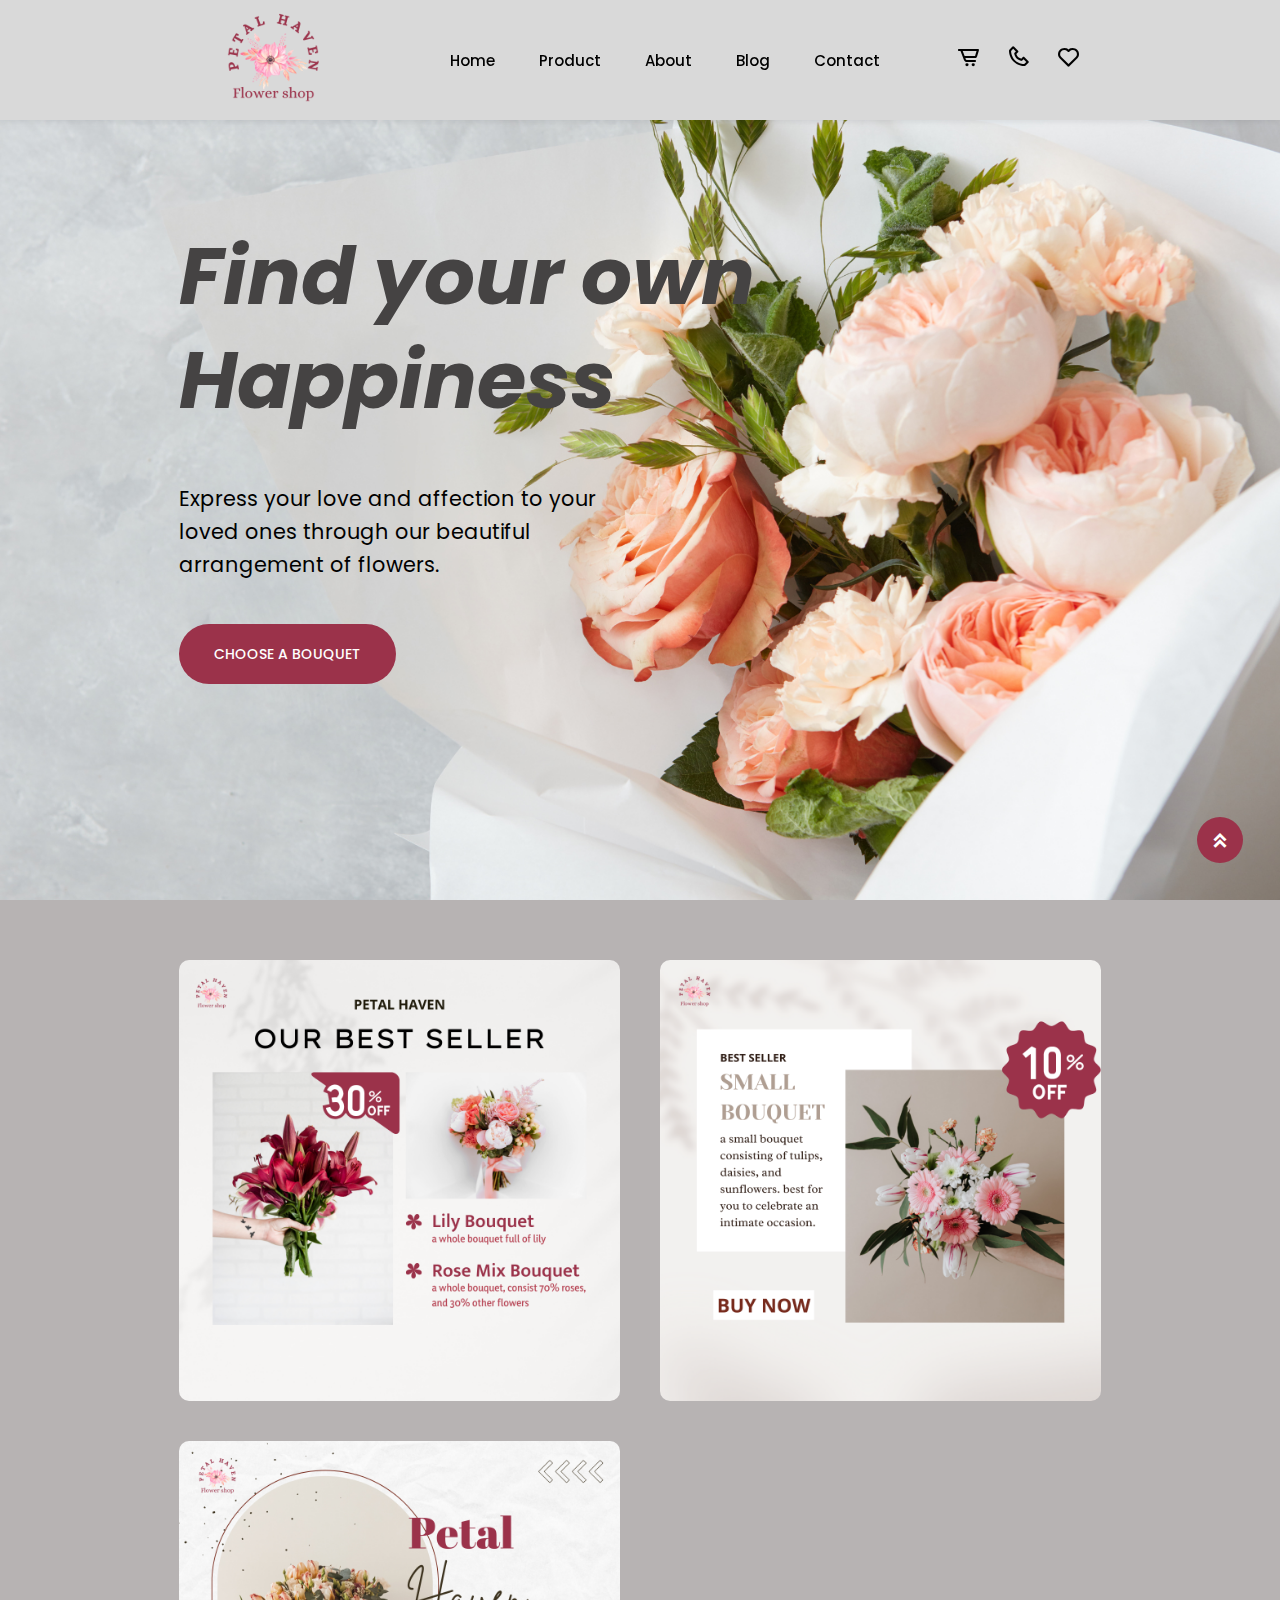
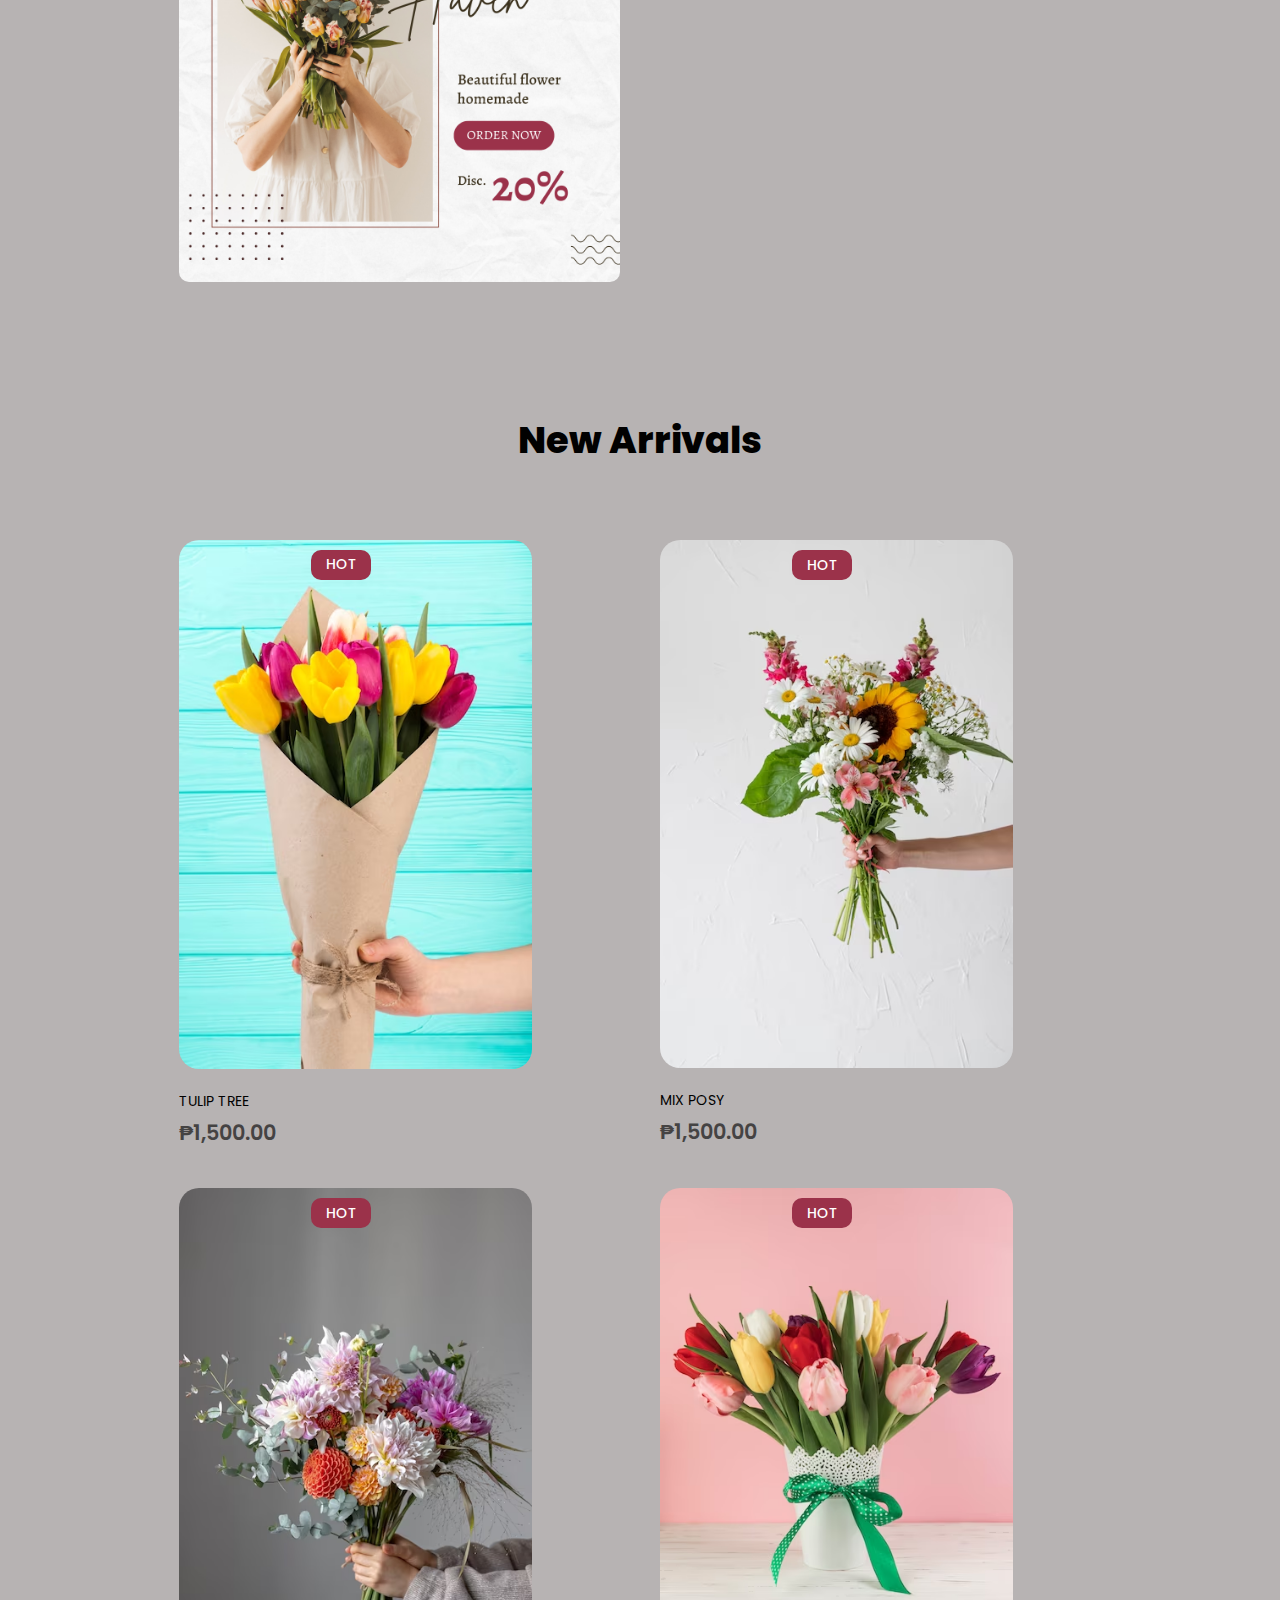
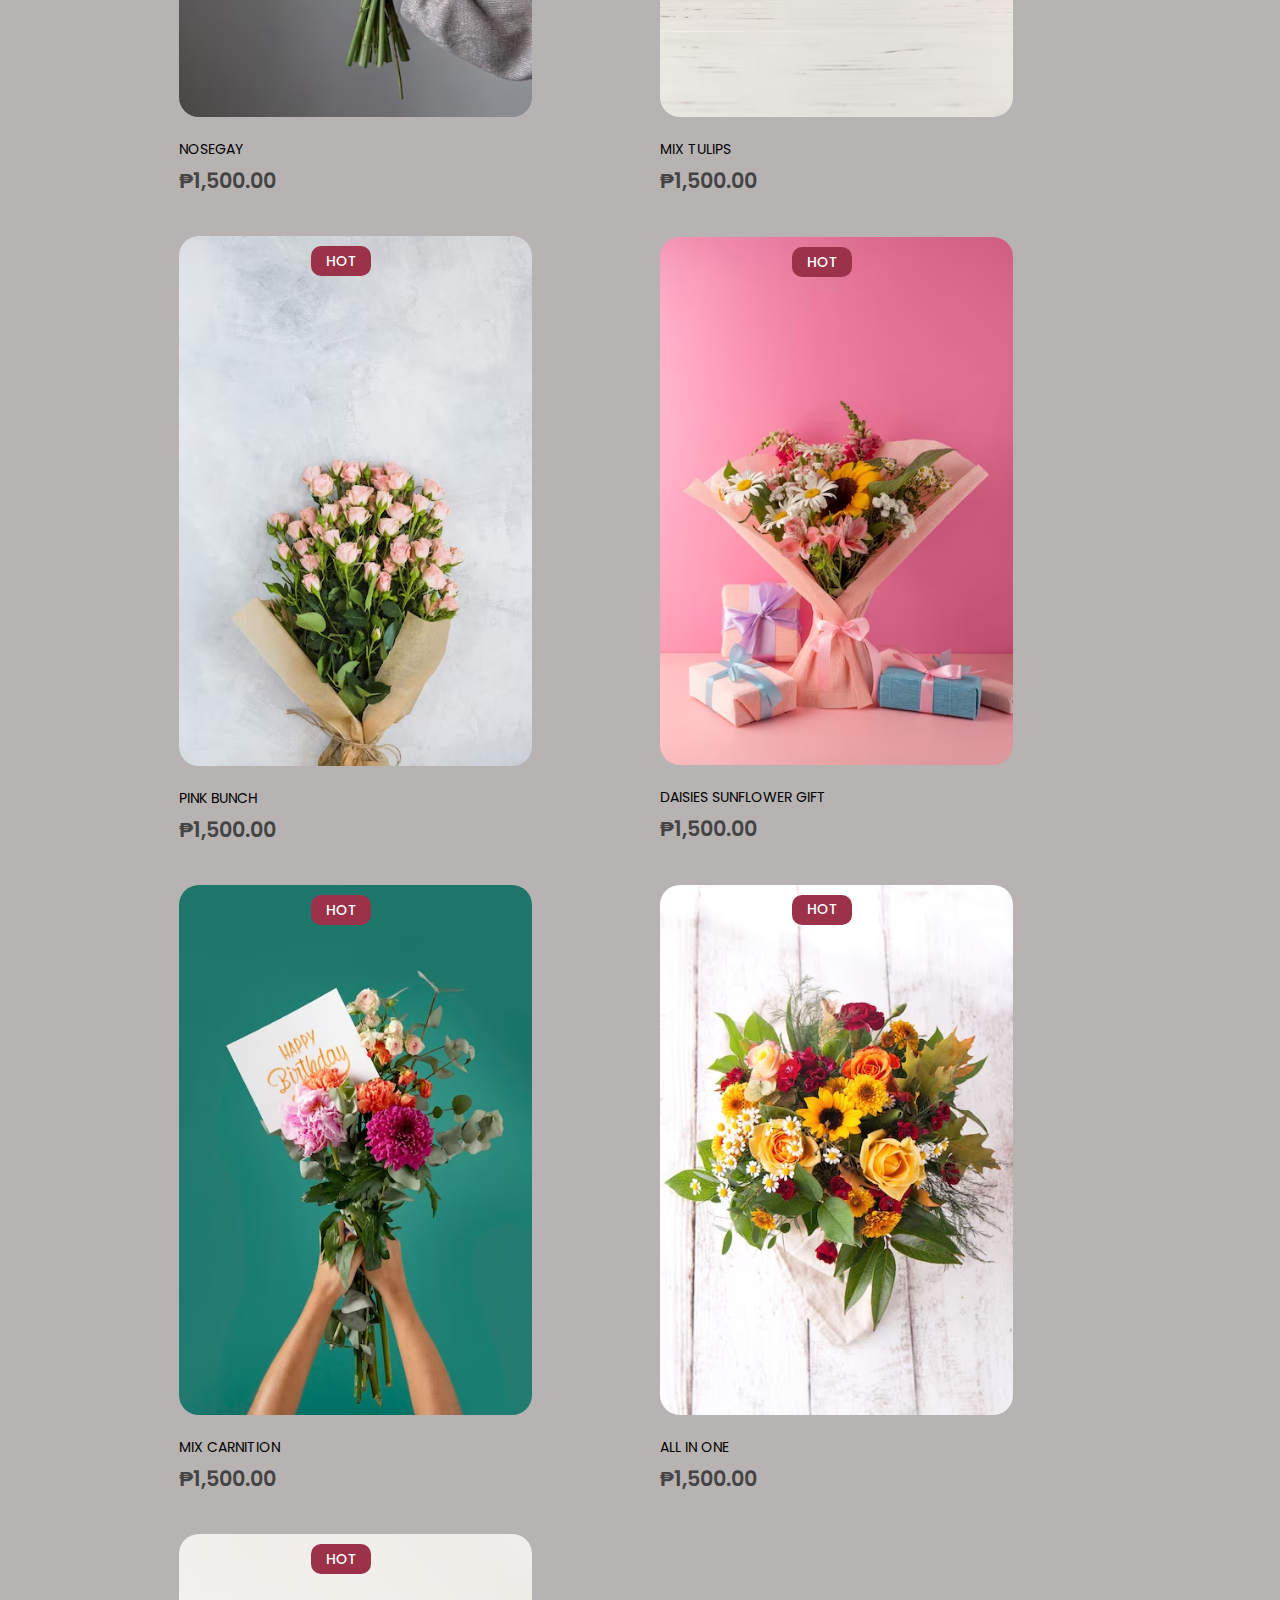
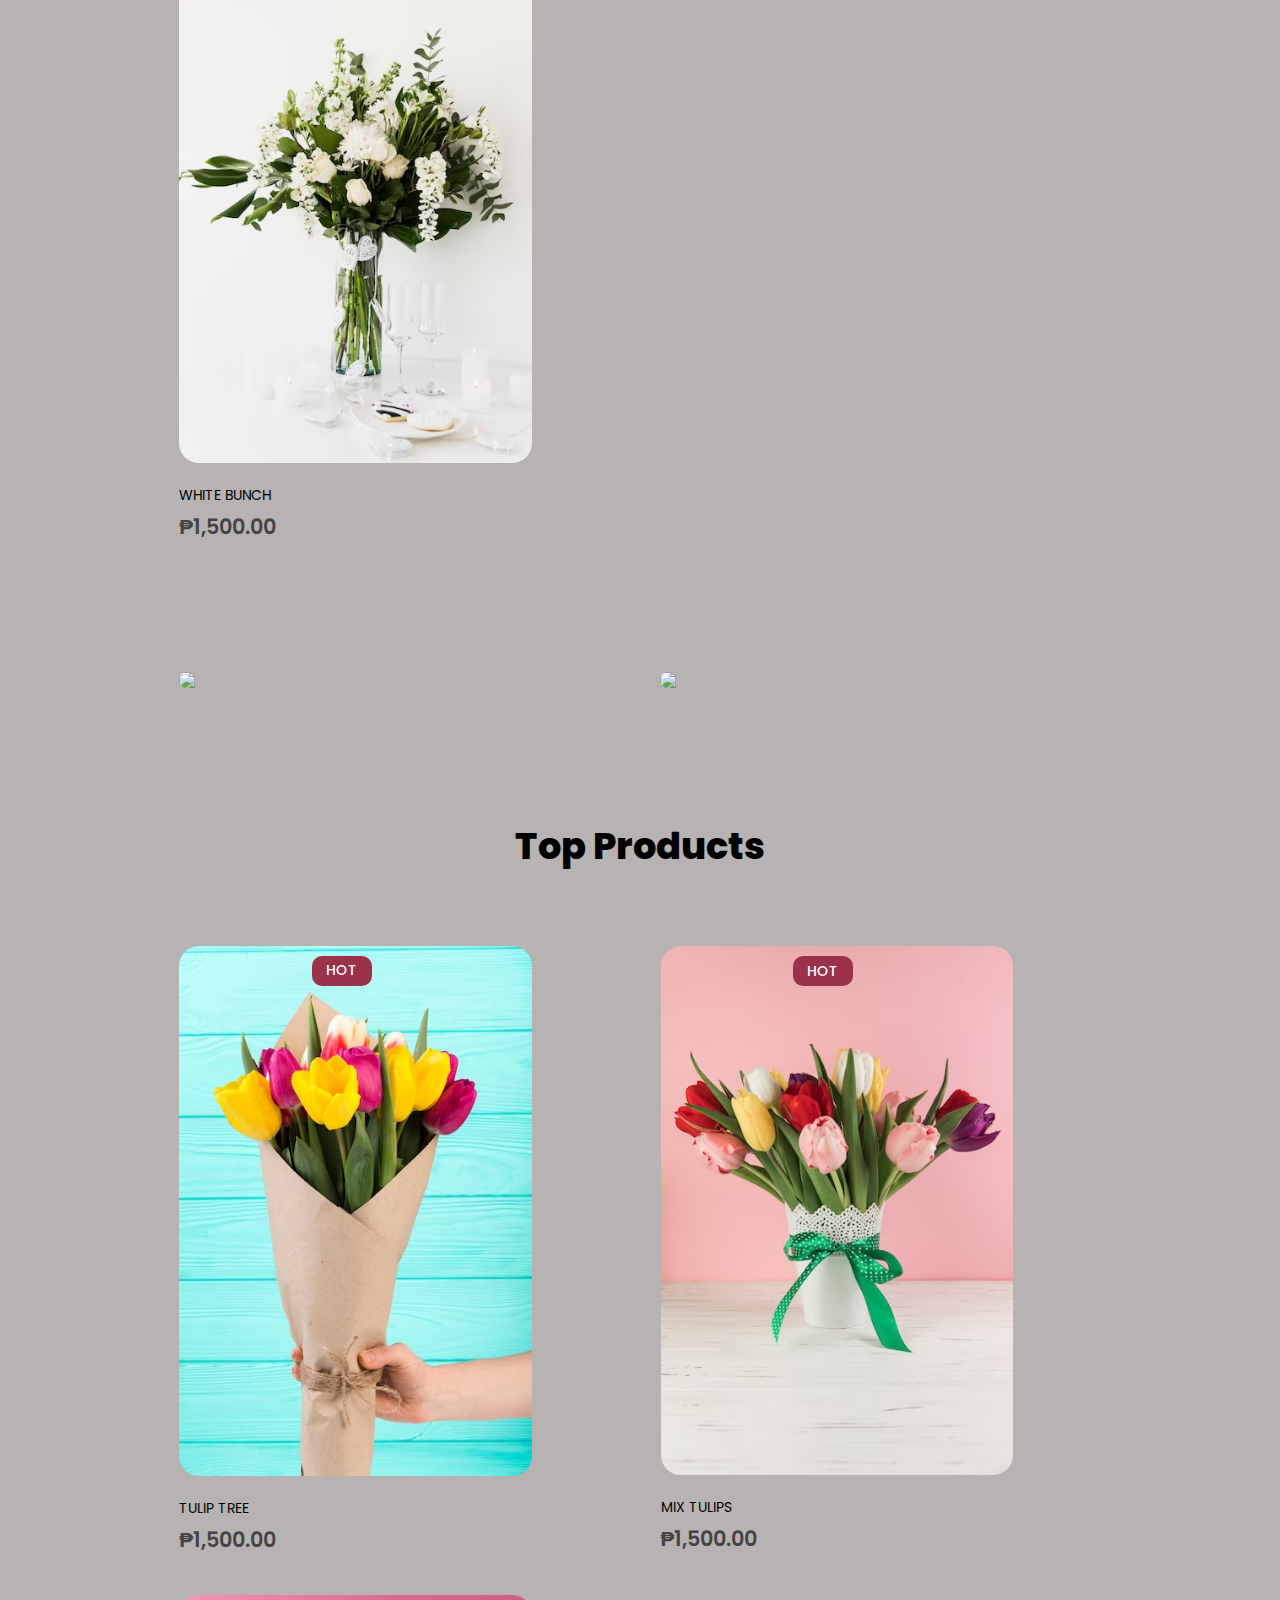
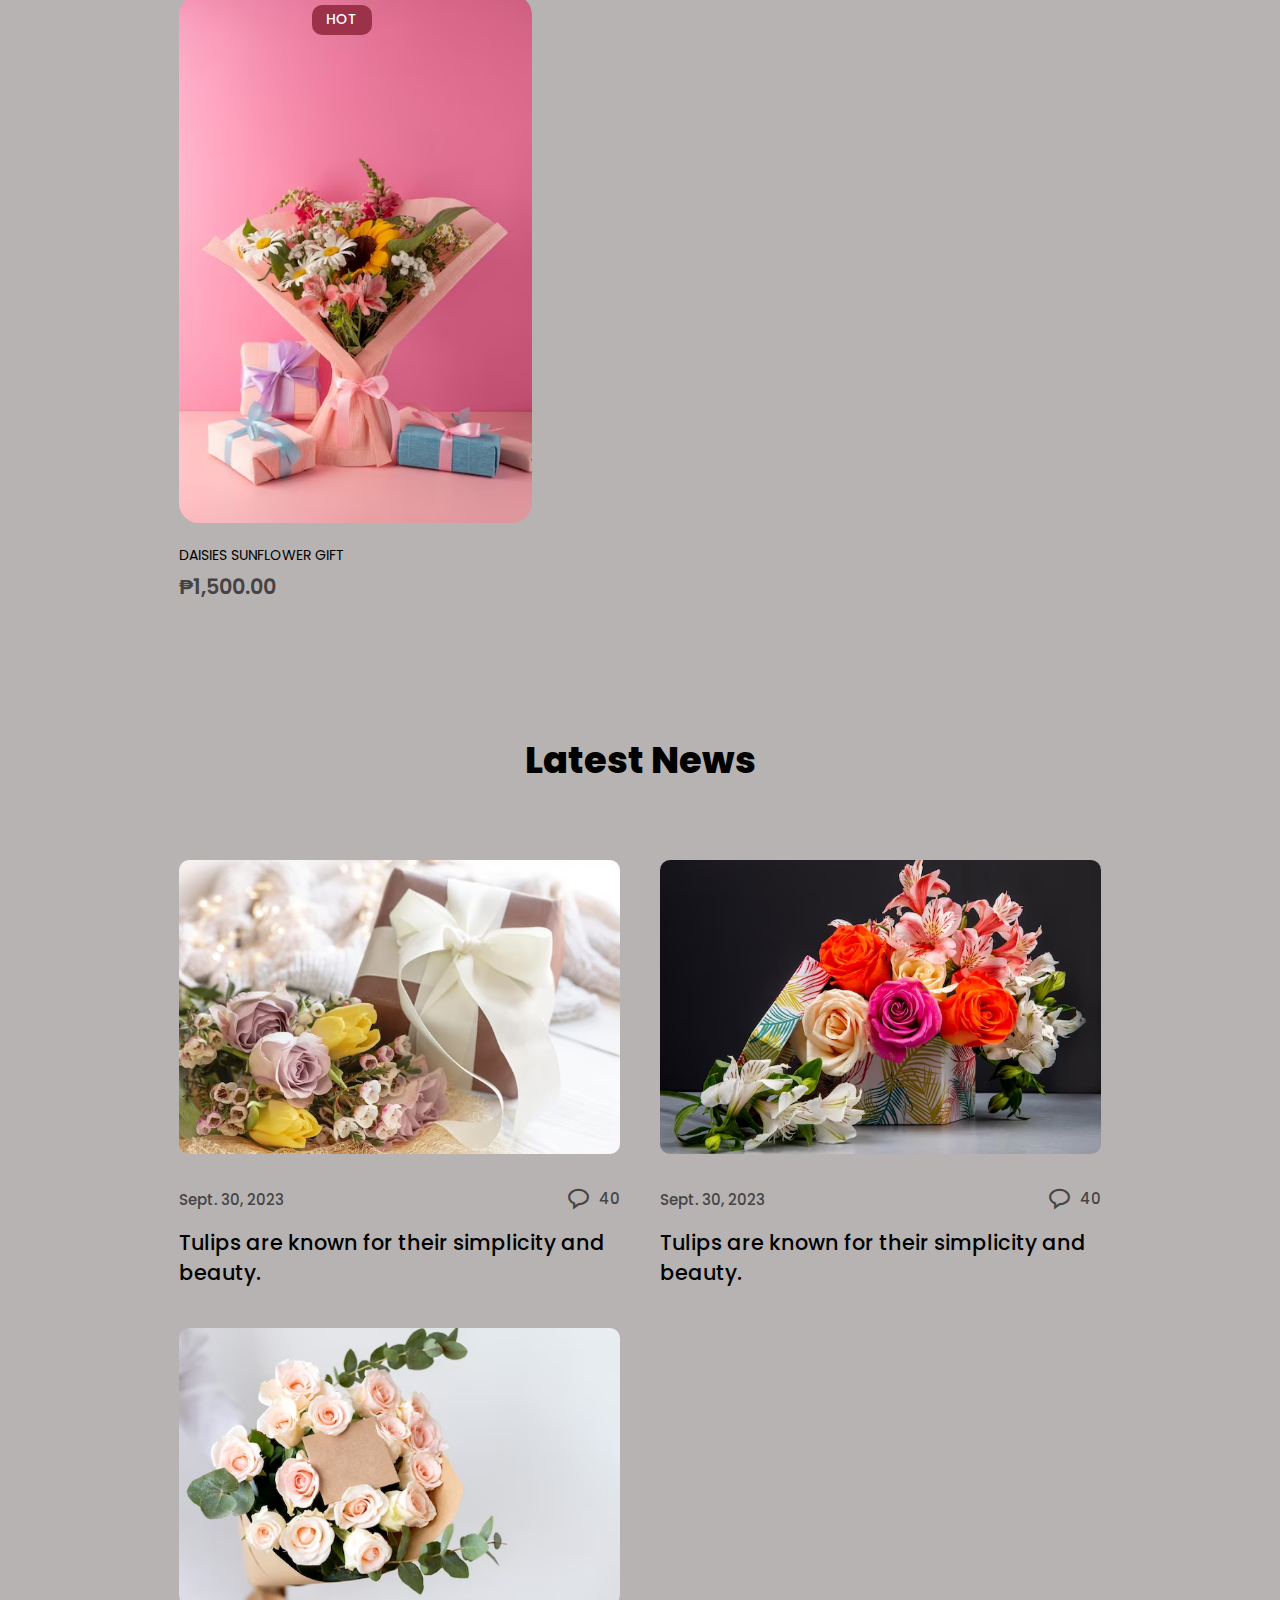
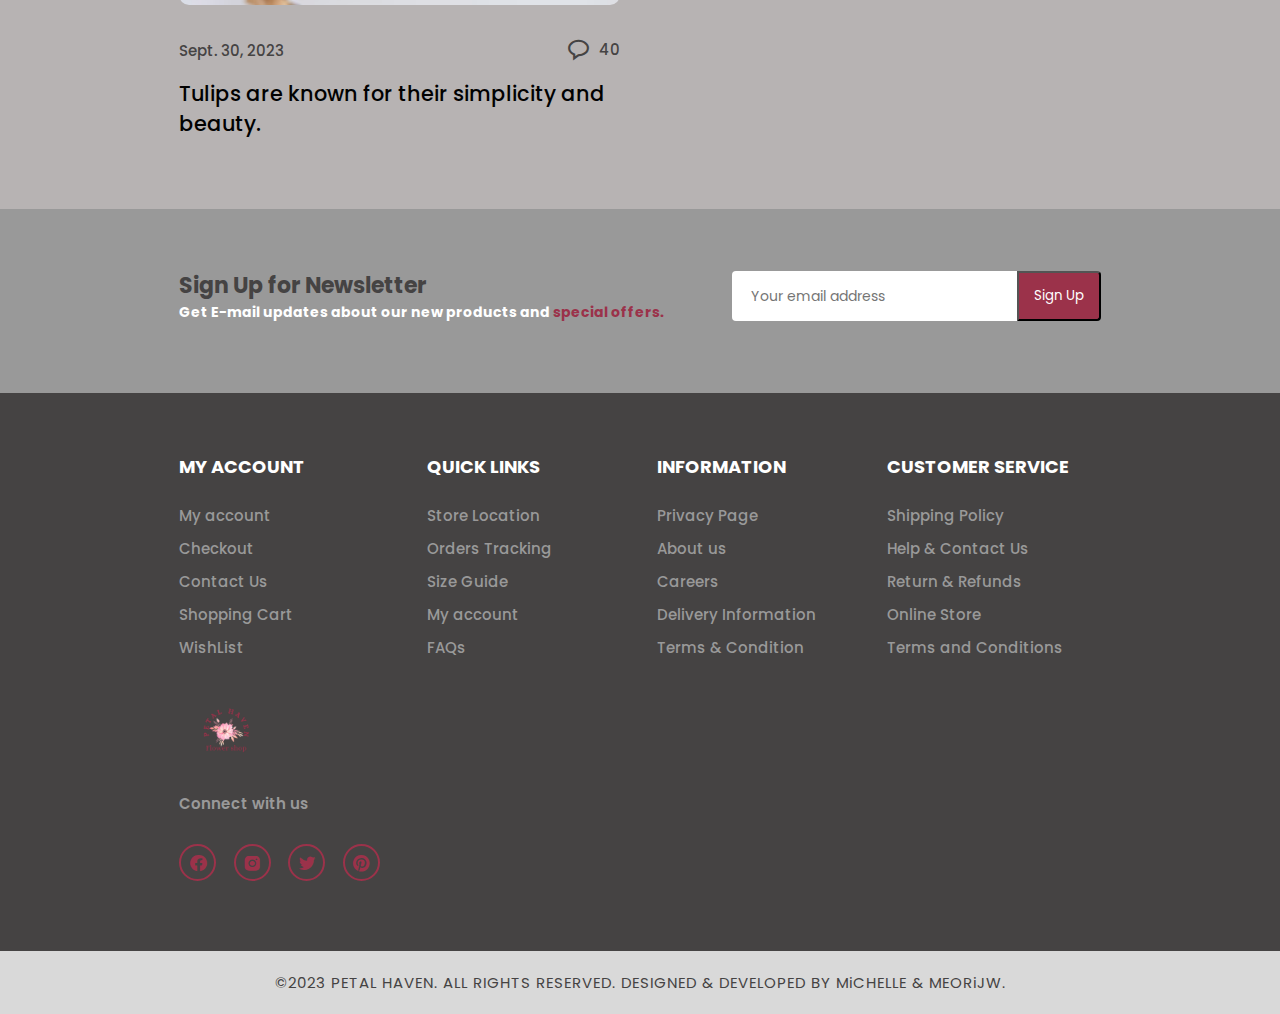
==== index.html @ 8a4b5b6f "first commit" ====
<!DOCTYPE html>
<html lang="en">
<head>
  <meta charset="UTF-8">
  <meta name="viewport" content="width=device-width, initial-scale=1.0">
  <title>Mini Project2</title>

  <link rel="stylesheet" href="css/style.css">

  <link rel="stylesheet"
  href="https://unpkg.com/boxicons@latest/css/boxicons.min.css">

  <link rel="preconnect" href="https://fonts.googleapis.com">
  <link rel="preconnect" href="https://fonts.gstatic.com" crossorigin>
  <link href="https://fonts.googleapis.com/css2?family=Poppins:wght@100;200;300;400;500;600;700&family=Roboto:wght@100;300;400;500&display=swap" rel="stylesheet">

 
  
  
</head>
<body>
 <!-- header section -->
 <header>
  <a href="#" class="logo">
    <img src="img/logo.png"> 
  </a>

  <ul class="navbar">
    <li><a href="#">Home</a></li>
    <li><a href="#">Product</a></li>
    <li><a href="#">About</a></li>
    <li><a href="#">Blog</a></li>
    <li><a href="#">Contact</a></li>
  </ul>

  <div class="h-icons">
   <a href="#"><i class='bx bx-cart-alt'></i></a>
   <a href="#"><i class='bx bx-phone'></i></a>
   <a href="#"><i class='bx bx-heart' ></i></a>
   <div class="bx bx-menu" id="menu-icon"></div>
  </div>
 </header>

 <!-- home section -->
 <section class="home">
  <div class="home-text">
    <h1><i>Find your own <br> Happiness</i></h1>
    <br>
    <p>Express your love and affection to your <br> loved ones 
      through our beautiful <br> arrangement of flowers.</p>
    <a href="#" class="btn">Choose a Bouquet</a>
  </div>
 </section>

 <!-- banner section -->
 <section class="banner">
  <div class="banner-img">
    <img src="img/1.png">
  </div>
  <div class="banner-img">
    <img src="img/2.png">
  </div>
  <div class="banner-img">
    <img src="img/3.png">
  </div>
 </section>

  <!-- new product section -->
  <section class="new product">
    <div class="center-text">
      <h2>New Arrivals</h2>
    </div>

    <div class="new-content">
      <div class="row">
        <img src="img/p1.avif">
        <h4>tulip tree</h4>
        <H5>₱1,500.00</H5>
        <div class="top">
          <p>hot</p>
        </div>
        <div class="bbtn">
          <a href="#">Add to cart</a>
        </div>
      </div>

      <div class="row">
        <img src="img/p2.avif">
        <h4>mix posy</h4>
        <h5>₱1,500.00</h5>
        <div class="top">
          <p>hot</p>
        </div>
        <div class="bbtn">
          <a href="#">Add to cart</a>
        </div>
      </div>

      <div class="row">
        <img src="img/p3.avif">
        <h4>nosegay</h4>
        <h5>₱1,500.00</h5>
        <div class="top">
          <p>hot</p>
        </div>
        <div class="bbtn">
          <a href="#">Add to cart</a>
        </div>
      </div>

      <div class="row">
        <img src="img/p4.avif">
        <h4>mix tulips</h4>
        <h5>₱1,500.00</h5>
        <div class="top">
          <p>hot</p>
        </div>
        <div class="bbtn">
          <a href="#">Add to cart</a>
        </div>
      </div>

      <div class="row">
        <img src="img/p5.avif">
        <h4>pink bunch</h4>
        <h5>₱1,500.00</h5>
        <div class="top">
          <p>hot</p>
        </div>
        <div class="bbtn">
          <a href="#">Add to cart</a>
        </div>
      </div>

      <div class="row">
        <img src="img/p6.avif">
        <h4>daisies sunflower gift</h4>
        <h5>₱1,500.00</h5>
        <div class="top">
          <p>hot</p>
        </div>
        <div class="bbtn">
          <a href="#">Add to cart</a>
        </div>
      </div>

      <div class="row">
        <img src="img/p7.avif">
        <h4>mix carnition</h4>
        <h5>₱1,500.00</h5>
        <div class="top">
          <p>hot</p>
        </div>
        <div class="bbtn">
          <a href="#">Add to cart</a>
        </div>
      </div>

      <div class="row">
        <img src="img/p8.avif">
        <h4>all in one</h4>
        <h5>₱1,500.00</h5>
        <div class="top">
          <p>hot</p>
        </div>
        <div class="bbtn">
          <a href="#">Add to cart</a>
        </div>
      </div>

      <div class="row">
        <img src="img/p9.avif">
        <h4>white bunch</h4>
        <h5>₱1,500.00</h5>
        <div class="top">
          <p>hot</p>
        </div>
        <div class="bbtn">
          <a href="#">Add to cart</a>
        </div>
      </div>
    </div>
  </section>

  <!-- banner 02 section -->
  <section class="banner">
    <div class="banner-img">
      <img src="img/4.png">
    </div>

    <div class="banner-img">
      <img src="img/5.png">
    </div>
    
   </section>

   <!-- new product 02 section -->
  <section class="new product">
    <div class="center-text">
      <h2>Top Products</h2>
    </div>

    <div class="new-content">
      <div class="row">
        <img src="img/p1.avif">
        <h4>tulip tree</h4>
        <H5>₱1,500.00</H5>
        <div class="top">
          <p>hot</p>
        </div>
        <div class="bbtn">
          <a href="#">Add to cart</a>
        </div>
      </div>

      <div class="row">
        <img src="img/p4.avif">
        <h4>mix tulips</h4>
        <h5>₱1,500.00</h5>
        <div class="top">
          <p>hot</p>
        </div>
        <div class="bbtn">
          <a href="#">Add to cart</a>
        </div>
      </div>

      <div class="row">
        <img src="img/p6.avif">
        <h4>daisies sunflower gift</h4>
        <h5>₱1,500.00</h5>
        <div class="top">
          <p>hot</p>
        </div>
        <div class="bbtn">
          <a href="#">Add to cart</a>
        </div>
      </div>

  </section>

  <!-- blog section -->

  <section class="blog">
    <div class="center-text">
      <h2>Latest News</h2>
    </div>

    <div class="blog-content">
      <div class="main-box">
        <div class="box-img">
          <img src="img/b1.avif">
        </div>
        <div class="in-bxx">
         <div class="in-text">
          <p>Sept. 30, 2023</p>
         </div>
         <div class="in-icon">
          <a href="#"><i class='bx bx-message-rounded'></i>40</a>
         </div>
        </div> 
        <h3>Tulips are known for their simplicity and beauty.</h3>
      </div>

      <div class="main-box">
        <div class="box-img">
          <img src="img/b2.avif">
        </div>
        <div class="in-bxx">
         <div class="in-text">
          <p>Sept. 30, 2023</p>
         </div>
         <div class="in-icon">
          <a href="#"><i class='bx bx-message-rounded'></i>40</a>
         </div>
        </div> 
        <h3>Tulips are known for their simplicity and beauty.</h3>
      </div>

      <div class="main-box">
        <div class="box-img">
          <img src="img/b4.avif">
        </div>
        <div class="in-bxx">
         <div class="in-text">
          <p>Sept. 30, 2023</p>
         </div>
         <div class="in-icon">
          <a href="#"><i class='bx bx-message-rounded'></i>40</a>
         </div>
        </div> 
        <h3>Tulips are known for their simplicity and beauty.</h3>
      </div>
    </div>
  </section>
   <!-- news letter section -->

   <section id="newsletter">
    <div class="newstext">
      <h4>Sign Up for Newsletter</h4>
      <p>Get E-mail updates about our new products and <span>special offers.</span></p>
    </div>
    <div class="form">
      <input type="text" placeholder="Your email address">
      <button class="normal">Sign Up</button>
    </div>
   </section>


  <!-- contact section -->

  <section class="contact">
  
    <div class="contact-box">
      <h4>MY ACCOUNT</h4>
      <li><a href="#">My account</a></li>
      <li><a href="#">Checkout</a></li>
      <li><a href="#">Contact Us</a></li>
      <li><a href="#">Shopping Cart</a></li>
      <li><a href="#">WishList</a></li>
    </div>

    <div class="contact-box">
      <h4>QUICK LINKS</h4>
      <li><a href="#">Store Location</a></li>
      <li><a href="#">Orders Tracking</a><li>
      <li><a href="#">Size Guide</a></li>
      <li><a href="#">My account</a></li>
      <li><a href="#">FAQs</a></li>
    </div>

    <div class="contact-box">
      <h4>INFORMATION</h4>
      <li><a href="#">Privacy Page</a> </li>
      <li><a href="#">About us</a></li>
      <li><a href="#">Careers</a></li>
      <li><a href="#">Delivery Information</a></li>
      <li><a href="#">Terms & Condition</a></li>
    </div>

    <div class="contact-box">
      <h4>CUSTOMER SERVICE</h4>
      <li><a href="#">Shipping Policy</a></li>
      <li><a href="#">Help & Contact Us</a></li>
      <li><a href="#">Return & Refunds</a></li>
      <li><a href="#">Online Store</a></li>
      <li><a href="#">Terms and Conditions</a></li>
    </div>

    <div class="contact-box">
      <img src="img/logo.png">
      <h5>Connect with us</h5>
      <div class="social">
        <a href="#"><i class='bx bxl-facebook-circle'></i></a>
        <a href="#"><i class='bx bxl-instagram-alt' ></i></a>
        <a href="#"><i class='bx bxl-twitter' ></i></a>
        <a href="#"><i class='bx bxl-pinterest'></i></a>
      </div>
    </div> 
  </section>

  <!-- scroll -->

  <a href="#" class="scroll-top"><i class='bx bxs-chevrons-up'></i></a>

  <footer>
    <p>©2023 PETAL HAVEN. ALL RIGHTS RESERVED. DESIGNED & DEVELOPED BY MiCHELLE & MEORiJW.</p>
  </footer>

 <!-- custom js link-->
 <script src="js/script.js"></script>
</body>
</html>
---- css/style.css ----
@import url('https://fonts.googleapis.com/css2?family=Poppins:wght@100;200;300;400;500;600;700&family=Roboto:wght@100;300;400;500&display=swap');

*{
    font-family: 'Poppins', sans-serif;
    margin: 0; padding: 0;
    box-sizing: border-box;
    list-style: none;
    text-decoration: none;
    scroll-behavior: smooth;
}
:root{
    --bg-color: #fff;
    --main-color: #9b324a;
    --text-color: #010101;
    --2nd-color:#454343;
    --big-font:5rem;
    --h2-font:2.3rem;
    --p-font:1.3rem;
}
body{
    color:var(--text-color);
    background:#b7b3b3;
}

header{
    position: fixed;
    width: 100%;
    top:0;
    right:0;
    z-index: 1000;
    background: #d9d9d9;
    box-shadow: 0 1px 6px 0 rgb(32 33 36 / 10%);
    display: flex;
    align-items: center;
    justify-content: space-between;
    padding: 20px 14%;
    transition: all .50s ease;
    height: 120px;
   
}
.logo img{
    width:200px;
    height: auto;
    margin-top: 20px;
}
.logo p{
    color: var(--text-color);
    font-size: 15px;
    font-weight: 500;
    margin: 10px 22px;
    transition: all .50 ease;
}
.navbar{
    display: flex;
}
.navbar a{
    color: var(--text-color);
    font-size: 15px;
    font-weight: 500;
    margin: 10px 22px;
    transition: all .50 ease;
}
.navbar a:hover{
    color:var(--main-color);
}
.h-icons{
    display: flex;
    align-items: center;
}
.h-icons i{
    font-size: 25px;
    color: var(--text-color);
    margin-left: 5px;
    margin-right: 20px;
    transition: all .50e ease;
}
.h-icons i:hover{
    transform: translateY(-4px);
    color: var(--main-color);
}
#menu-icon{
    height: 30px;
    width: 30px;
    background-color: var(--text-color);
    color: var(--bg-color);
    display: flex;
    align-items: center;
    justify-content: center;
    font-size: 20px;
    border-radius: 50%;
    z-index: 10001;
    cursor: pointer;
    display: none;
}
section{
    padding: 60px 14% 70px;
}
.home{
    position: relative;
    width: 100%;
    height: 100vh;
    background-image: url(../img/home-bg.png);
    background-size: cover;
    background-position: center;
    display: flex;
    align-items: center;
    justify-content: flex-start;
}
.home-text h1{
    font-family: 'Poppins', sans-serif;
    font-size: var(--big-font);
    color: var(--2nd-color);
    line-height: 1.3;
    margin-bottom: 25px;
}

.home-text p{
    color: var(--text-color);
    font-size: var(--p-font);
    line-height: 33px;
    margin-bottom: 60px;
}
.btn{
    padding: 20px 35px;
    background: var(--main-color);
    color: var(--bg-color);
    font-size: 14px;
    font-weight: 500;
    text-transform: uppercase;
    border-radius: 30px;
    transition: all .50 ease;
}
.btn:hover{
    background-color: var(--2nd-color);
}
.banner{
    display: grid;
    grid-template-columns: repeat(auto-fit, minmax(300px, auto));
    align-items: center;
    gap: 2.5rem;
}
.banner-img{
    overflow: hidden;
}
.banner-img img{
    width: 100%;
    display: block;
    transition: transform 0.5s;
    cursor: pointer;
    border-radius: 10px;
}
.banner-img:hover img{
    transform: scale(1.1);
}
.center-text h2{
    text-align: center;
    font-size: var(--h2-font);
    font-weight: 800;
    color: var(--text-color);
}
.new-content{
    display: grid;
    grid-template-columns: repeat(auto-fit, minmax(300px, auto));
    align-items: center;
    gap: 2.5rem;
    margin-top: 4.5rem;
    align-items: center;
}
.row{
    position: relative;
    cursor: pointer;
}
.row img{
    width: 80%;
    height: auto;
    margin-bottom: 15px;
    border-radius: 20px;
}
.row h4{
    font-size: 14px;
    margin-bottom: 5px;
    text-transform: uppercase;
    font-weight: 400;
    transition: all .50s ease;
}
.row h4:hover{
    color:var(--main-color);
    cursor: pointer;
}
.row h5{
    color: var(--2nd-color);
    font-size: var(--p-font);
    font-weight: 600;
}
.top{
    position: absolute;
    top: 10px;
    left: 30%;
    height: 30px;
    width: 60px;
    color: var(--bg-color);
    background-color: var(--main-color);
    border-radius: 10px;
    font-size: 14px;
    font-weight: 500;
    text-transform: uppercase;
    display: inline-flex;
    align-items: center;
    justify-content: center;
}
.row .bbtn a{
    position: absolute;
    bottom: 75px;
    left: 0;
    right: 0;
    padding: 10px;
    background: rgba(0,0,0,0.8);
    width: 80%;
    transition: opacity 0.5s;
    opacity: 0;
    border-radius: 20px;
    text-align: center;
    color: var(--bg-color);
}
.row .bbtn a:hover{
    opacity: 1;
}
.blog-content{
    display: grid;
    grid-template-columns: repeat(auto-fit, minmax(300px, auto));
    align-items: center;
    gap: 2.5rem;
    margin-top: 4.5rem;
}
.box-img{
    overflow: hidden;
}
.box-img img{
    width: 100%;
    height: auto;
    display: block;
    transition: transform 0.5s;
    cursor: pointer;
    border-radius: 10px;
}
.box-img:hover img{
    transform: scale(1.1);
}
.in-bxx{
    margin-top: 2rem;
    display: flex;
    flex-wrap: wrap;
    align-items: center;
    justify-content: space-between;
    margin-bottom: 1rem;
}
.in-text p{
    color: var(--2nd-color);
    font-size: 15px;
    font-weight: 500;
}
.in-icon i{
    vertical-align: middle;
    color: var(--2nd-color);
    font-size: 25px;
    margin-right: 8px;
}
.in-icon a{
    color: var(--2nd-color);
    font-size: 15px;
    font-weight: 500;
}
.main-box h3{
    color: var(--text-color);
    font-size: var(--p-font);
    font-weight: 500;
    line-height: 30px;
    transition: all .50s ease;
    cursor: pointer;
}
.main-box h3:hover{
    color: var(--main-color);
}
#newsletter{
    display: flex;
    justify-content: space-between;
    flex-wrap: wrap;
    align-items: center;
    background-image: url("img/news.jpg");
    background-position: 20% 30%;
    background-color: #999999;
}
#newsletter h4{
    font-size: 22px;
    font-weight: 700;
    color: var(--2nd-color);
}
#newsletter p{
    font-size: 14px;
    font-weight: 700;
    color: var(--bg-color);
}
#newsletter p span{
    color: var(--main-color);
}
#newsletter .form{
    display: flex;
    width: 40%;
}
#newsletter input{
    height: 3.125rem;
    padding: 0 1.25em;
    font-size: 14px;
    width: 100%;
    border: 1px solid transparent;
    border-radius: 4px;
    outline: none;
    border-top-right-radius: 0;
    border-bottom-right-radius: 0;
}
.form button{
    background-color: var(--main-color);
    color: var(--bg-color);
    white-space: nowrap;
    border-top-left-radius: 0;
    border-bottom-left-radius: 0;
    border-top-right-radius: 4px;
    border-bottom-right-radius: 4px;
    width: 30%;
}
.contact{
    display: grid;
    grid-template-columns: repeat(auto-fit, minmax(200px, auto));
    gap: 1rem;
    background: #454343;
}
.contact-box img{
    width:100px;
}

.contact-box h4{
    margin-bottom: 1.5rem;
    font-size: 18px;
    color: var(--bg-color);
}
.contact-box li{
    margin-bottom: 10px;
}
.contact-box li a{
    display: block;
    color: #999999;
    font-size: 15px;
    font-weight: 500;
    transition: all .50s ease;
}
.contact-box li a:hover{
    transform: translateX(-7px);
    color: var(--main-color);
}
.contact-box h5{
    font-size: 15px;
    font-weight: 600;
    color: #999999;
}
.social{
    display: flex;
    margin-top: 1.8rem;
}
.social i{
    height: 37px;
    width: 37px;
    background: transparent;
    border: 2px solid var(--main-color);
    display: flex;
    align-items: center;
    justify-content: center;
    border-radius: 50%;
    font-size: 20px;
    margin-right: 1.1rem;
    color: var(--main-color);
    transition: all .50s ease;
}.social i:hover{
    background: var(--main-color);
    color: var(--bg-color);
    transform: scale(1.1);
}
footer{
    text-align: center;
    background: #d9d9d9;
    color: var(--2nd-color);
    font-size: 15px;
    letter-spacing: 1px;
    padding: 20px;
    
}
.scroll-top{
    position: fixed;
    bottom: 2.3rem;
    right: 2.3rem;
}
.scroll-top i{
    background: var(--main-color);
    color: var(--bg-color);
    font-size: 22px;
    padding: 12px;
    border-radius: 30px;
}

@media (max-width: 1200px){
    header{
        padding: 12px 3%;
    }
    section{
        padding: 40px 3% 50px;
    }
}
@media (max-width: 920px){
    #menu-icon{
        display: block;
        height: 30px;
        width: 30px;
        background-color: var(--2nd-color);
        color: var(--bg-color);
        display: flex;
        align-items: center;
        justify-content: center;
        font-size: 20px;
        border-radius: 50%;
        cursor: pointer;
    }
    .navbar{
        position: absolute;
        top: -800px;
        left: 0;
        right: 0;
        display: flex;
        flex-direction: column;
        text-align: left;
        background: var(--main-color);
        transition: all .50s ease;
    }
    .navbar a{
        display: block;
        padding: 5px;
        margin: 15px;
        font-size: 20px;
        font-weight: 600;
        transition: all .50s ease;
    }
    .navbar a:hover{
        color: var(--bg-color);
    }
    .navbar.active{
        top: 100%;
    }
}
@media (max-width: 640px){
    :root{
        --big-font: 3.8rem;
        --h2-font: 2rem;
        --p-font: 1.1rem;
    }
    .home-text h1{
        line-height: 1.1;
    }
    .home{
        height: 85vh;
    }
}
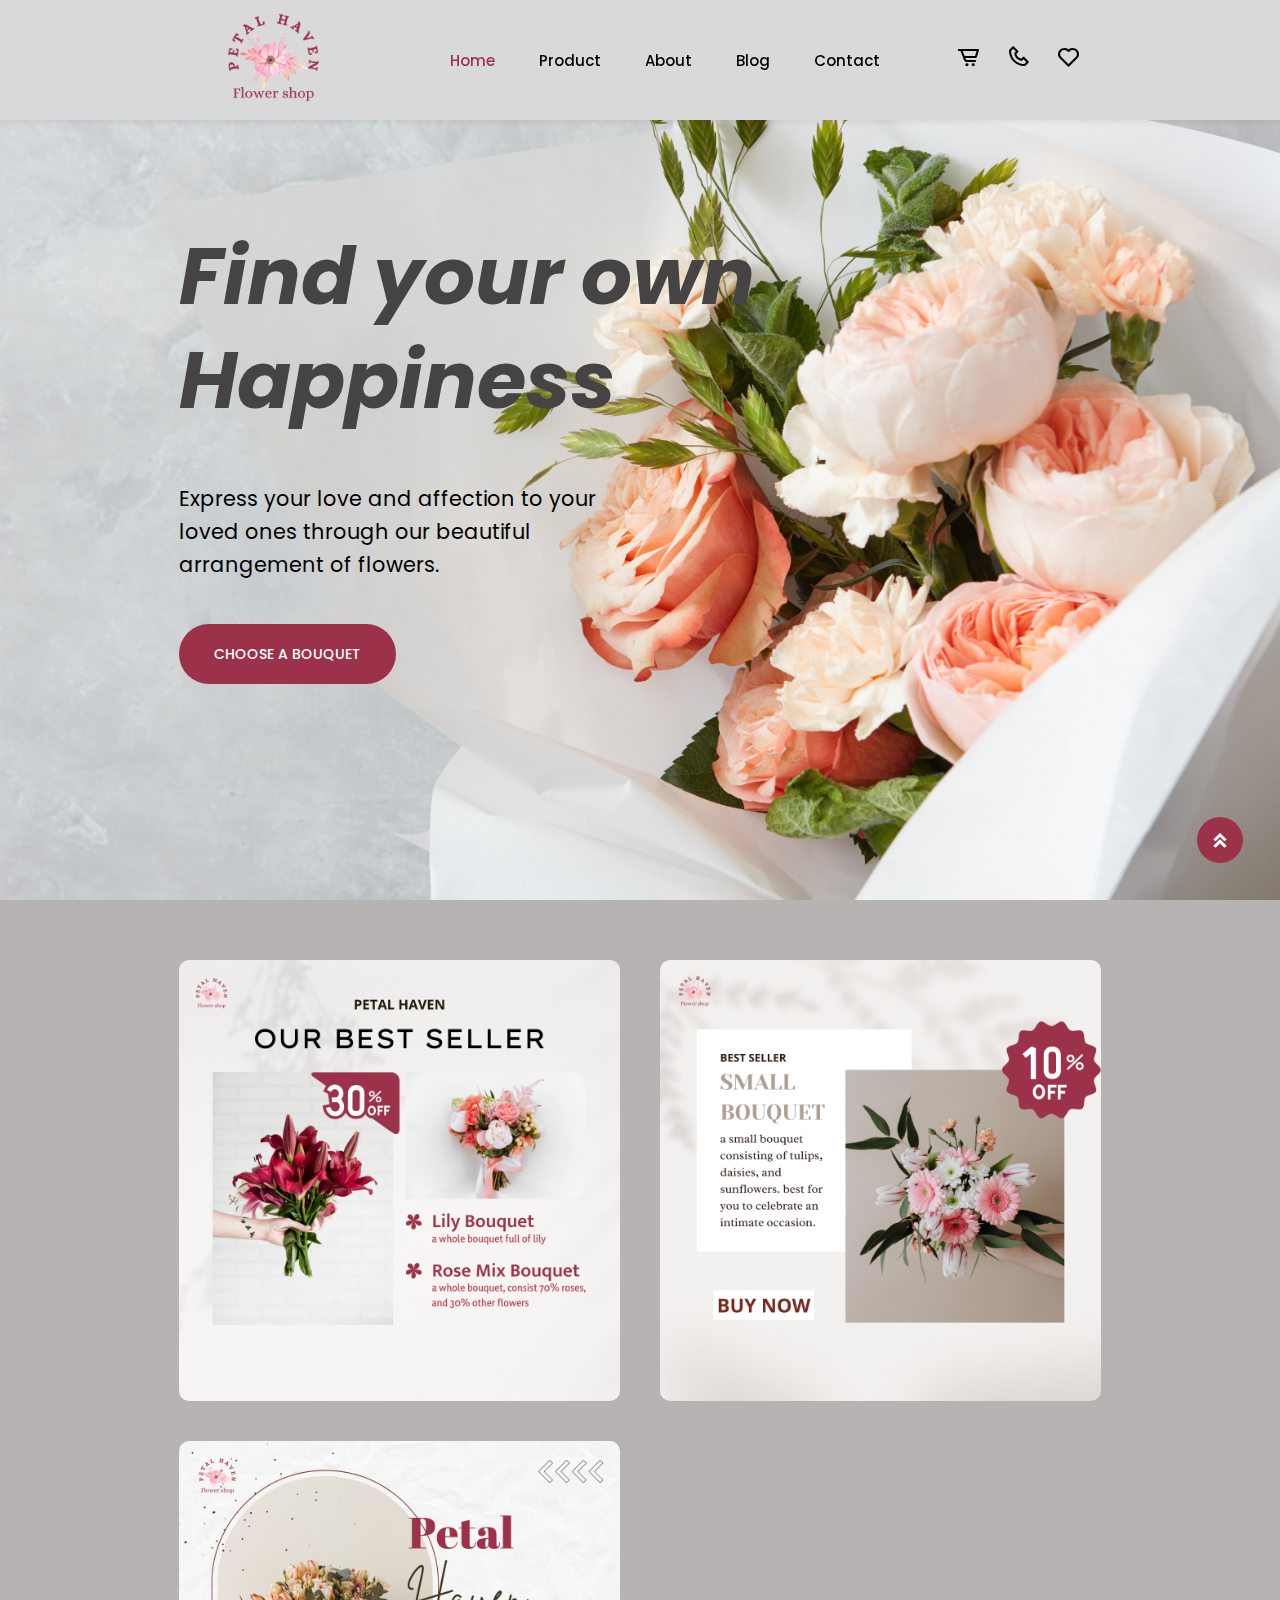
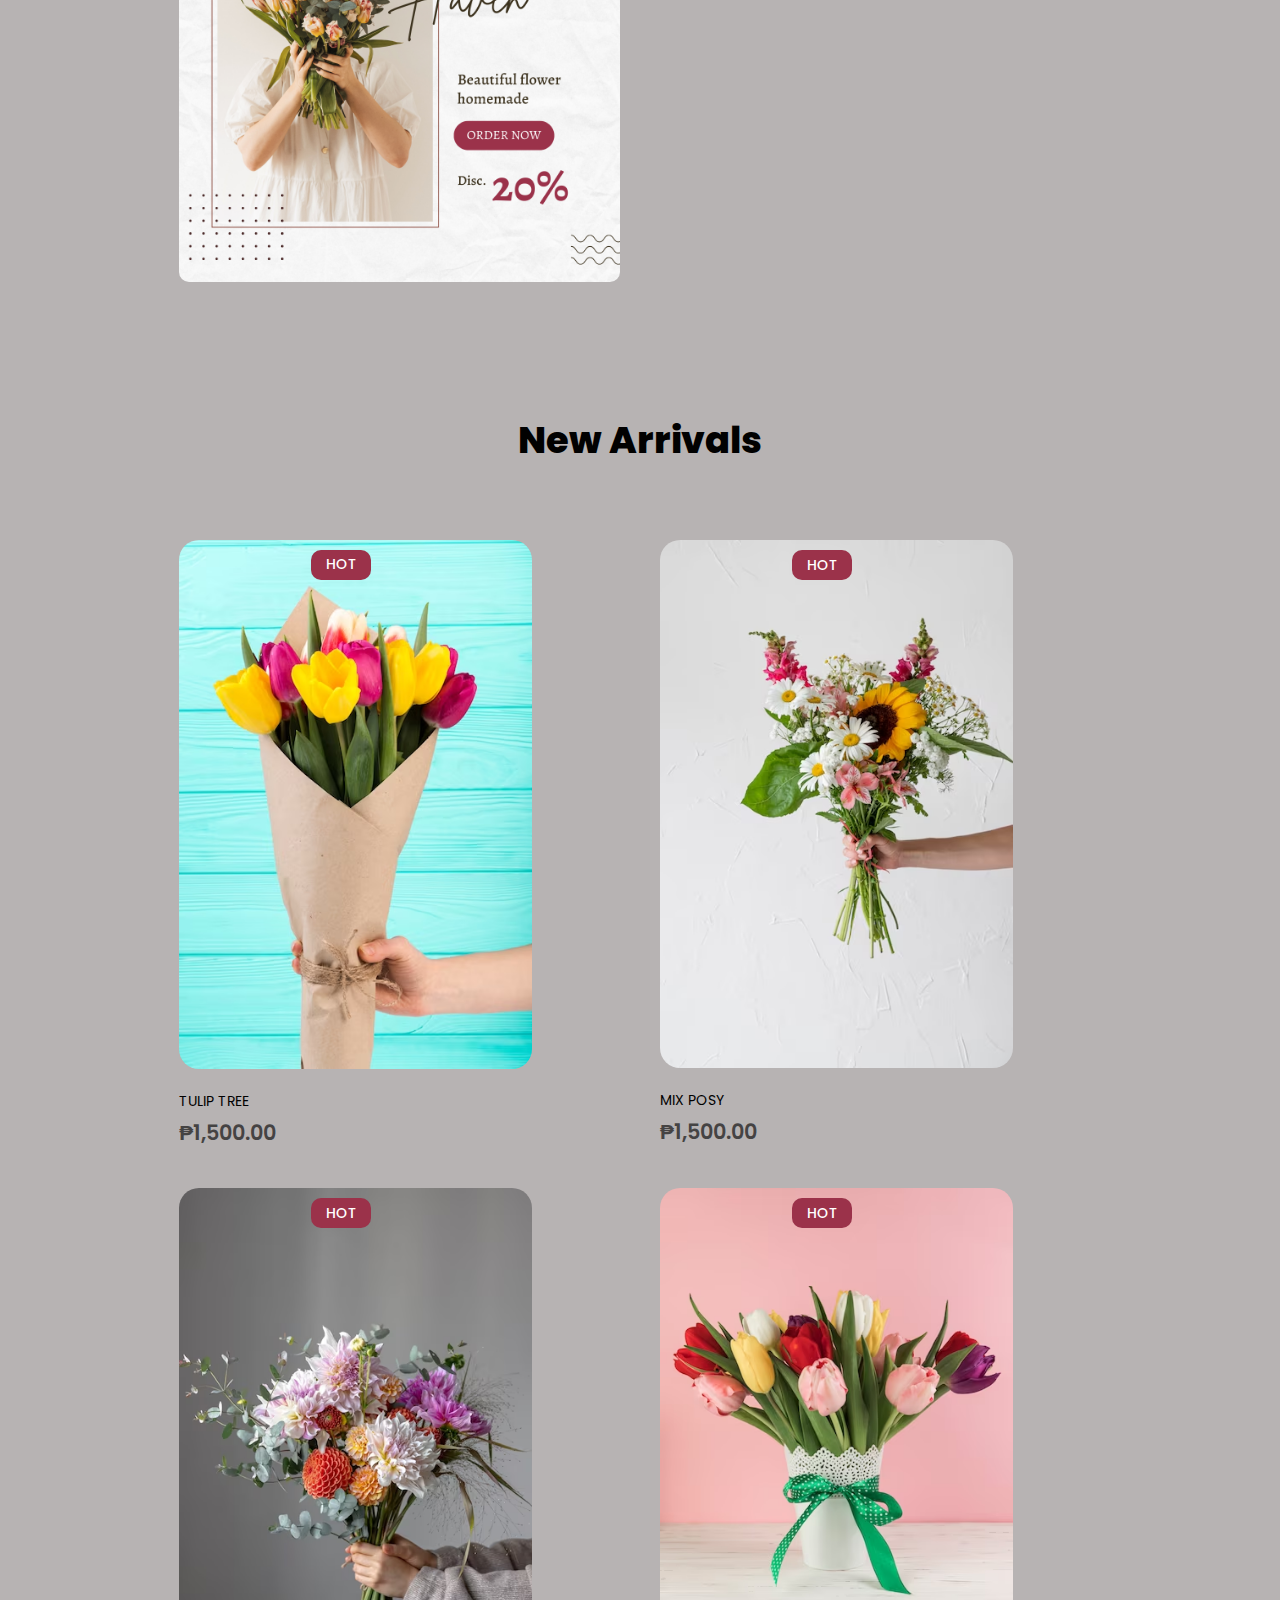
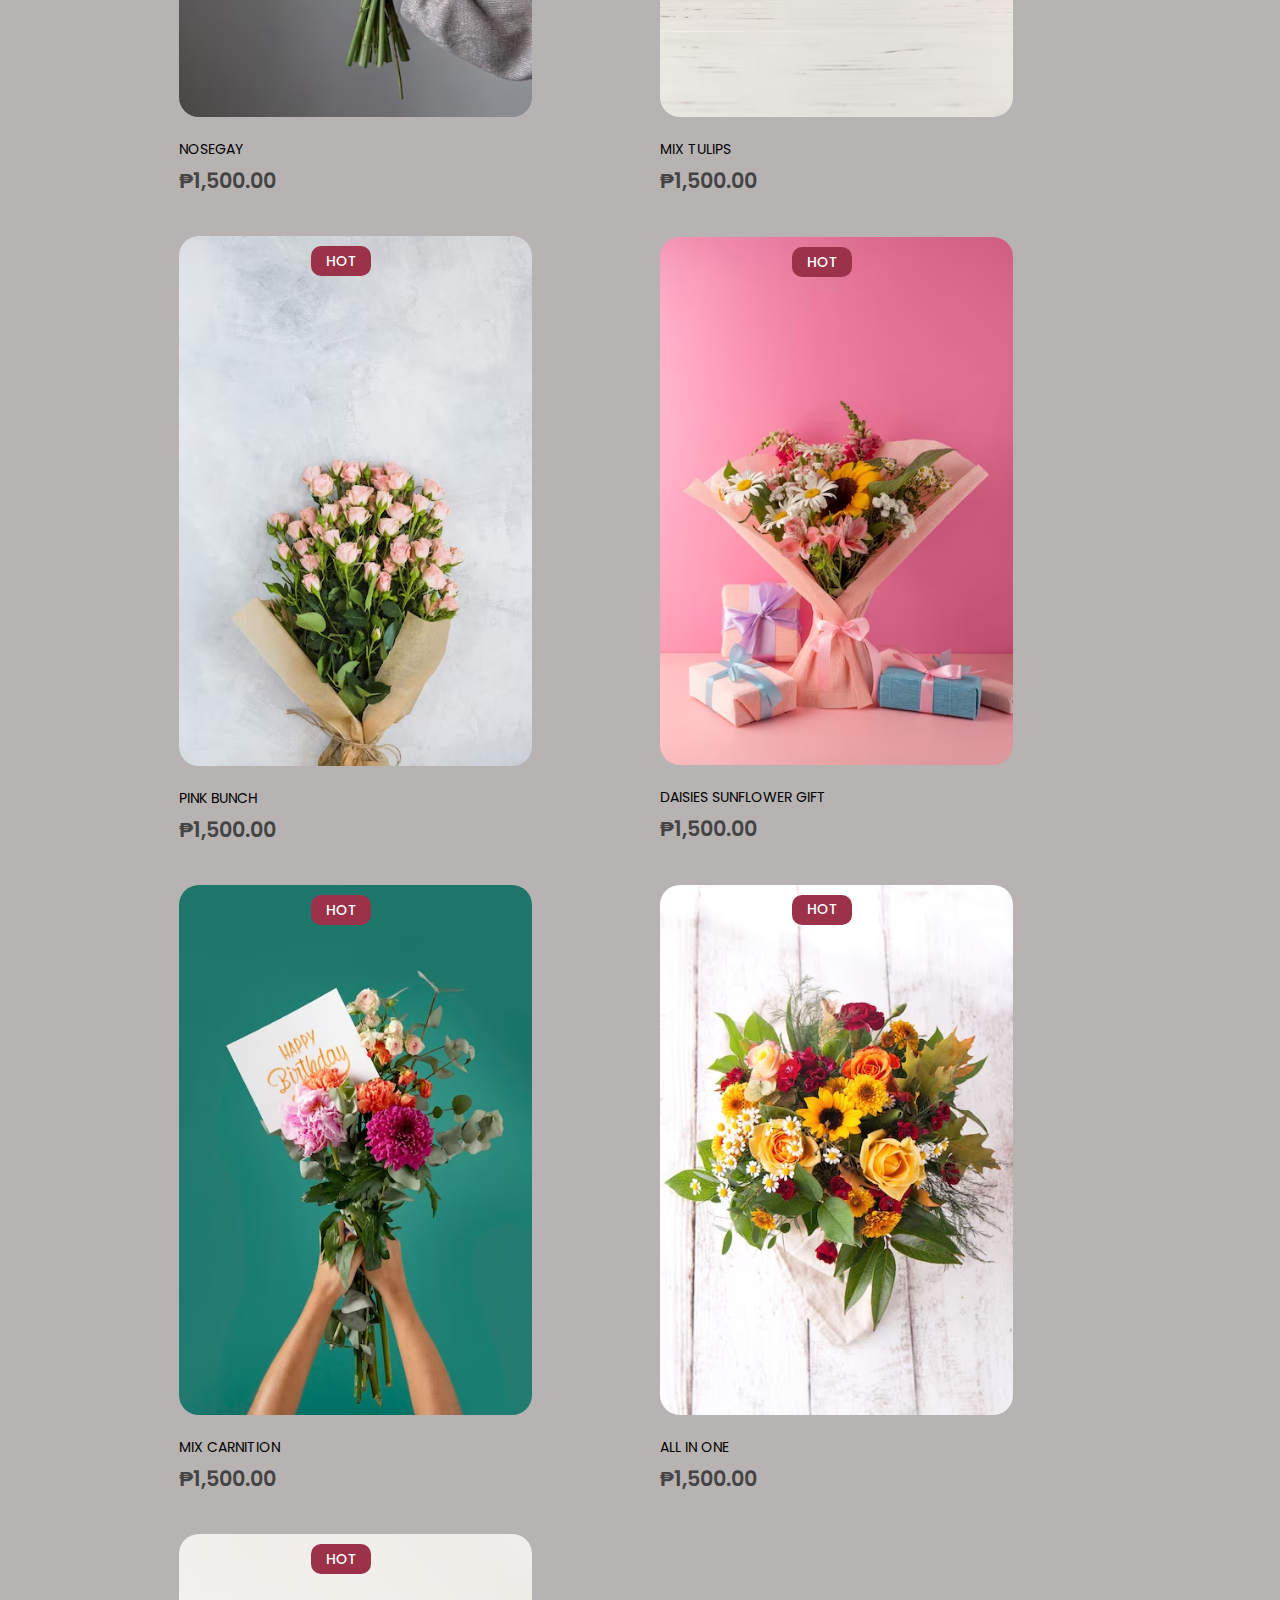
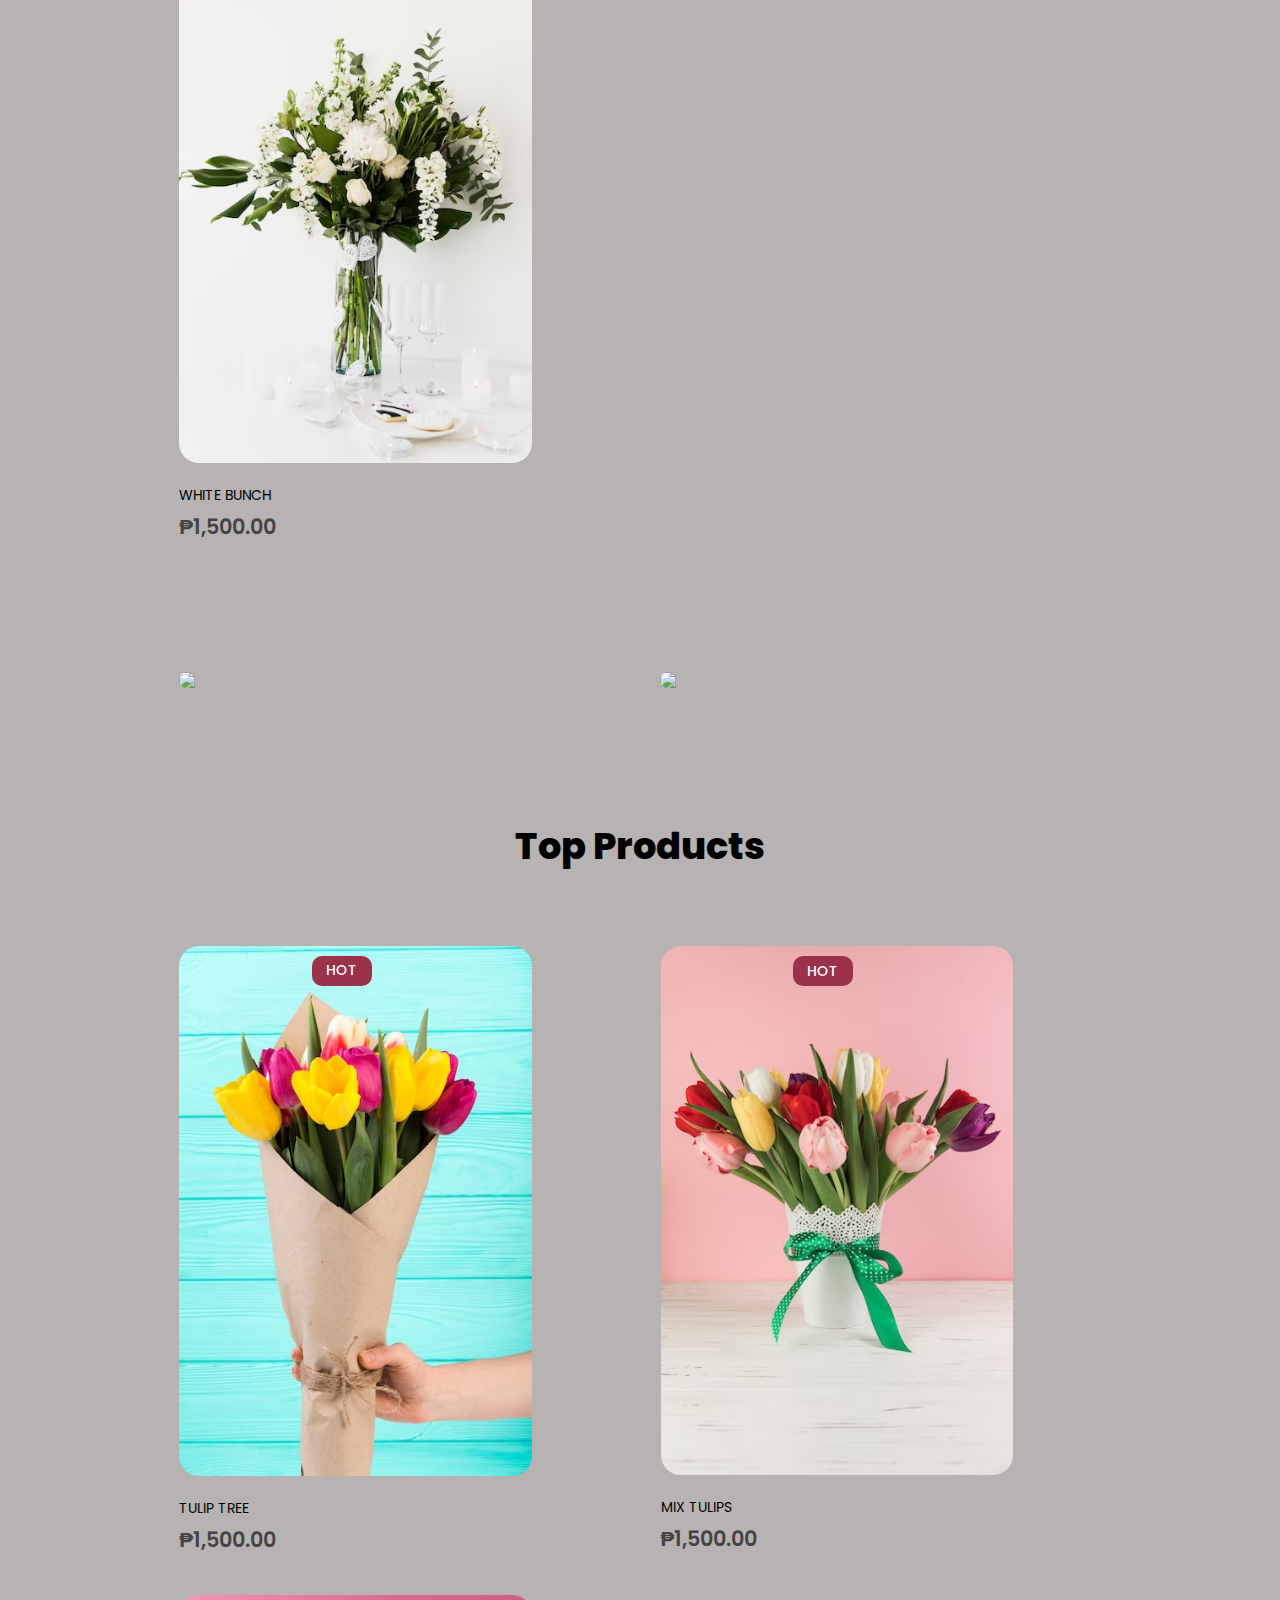
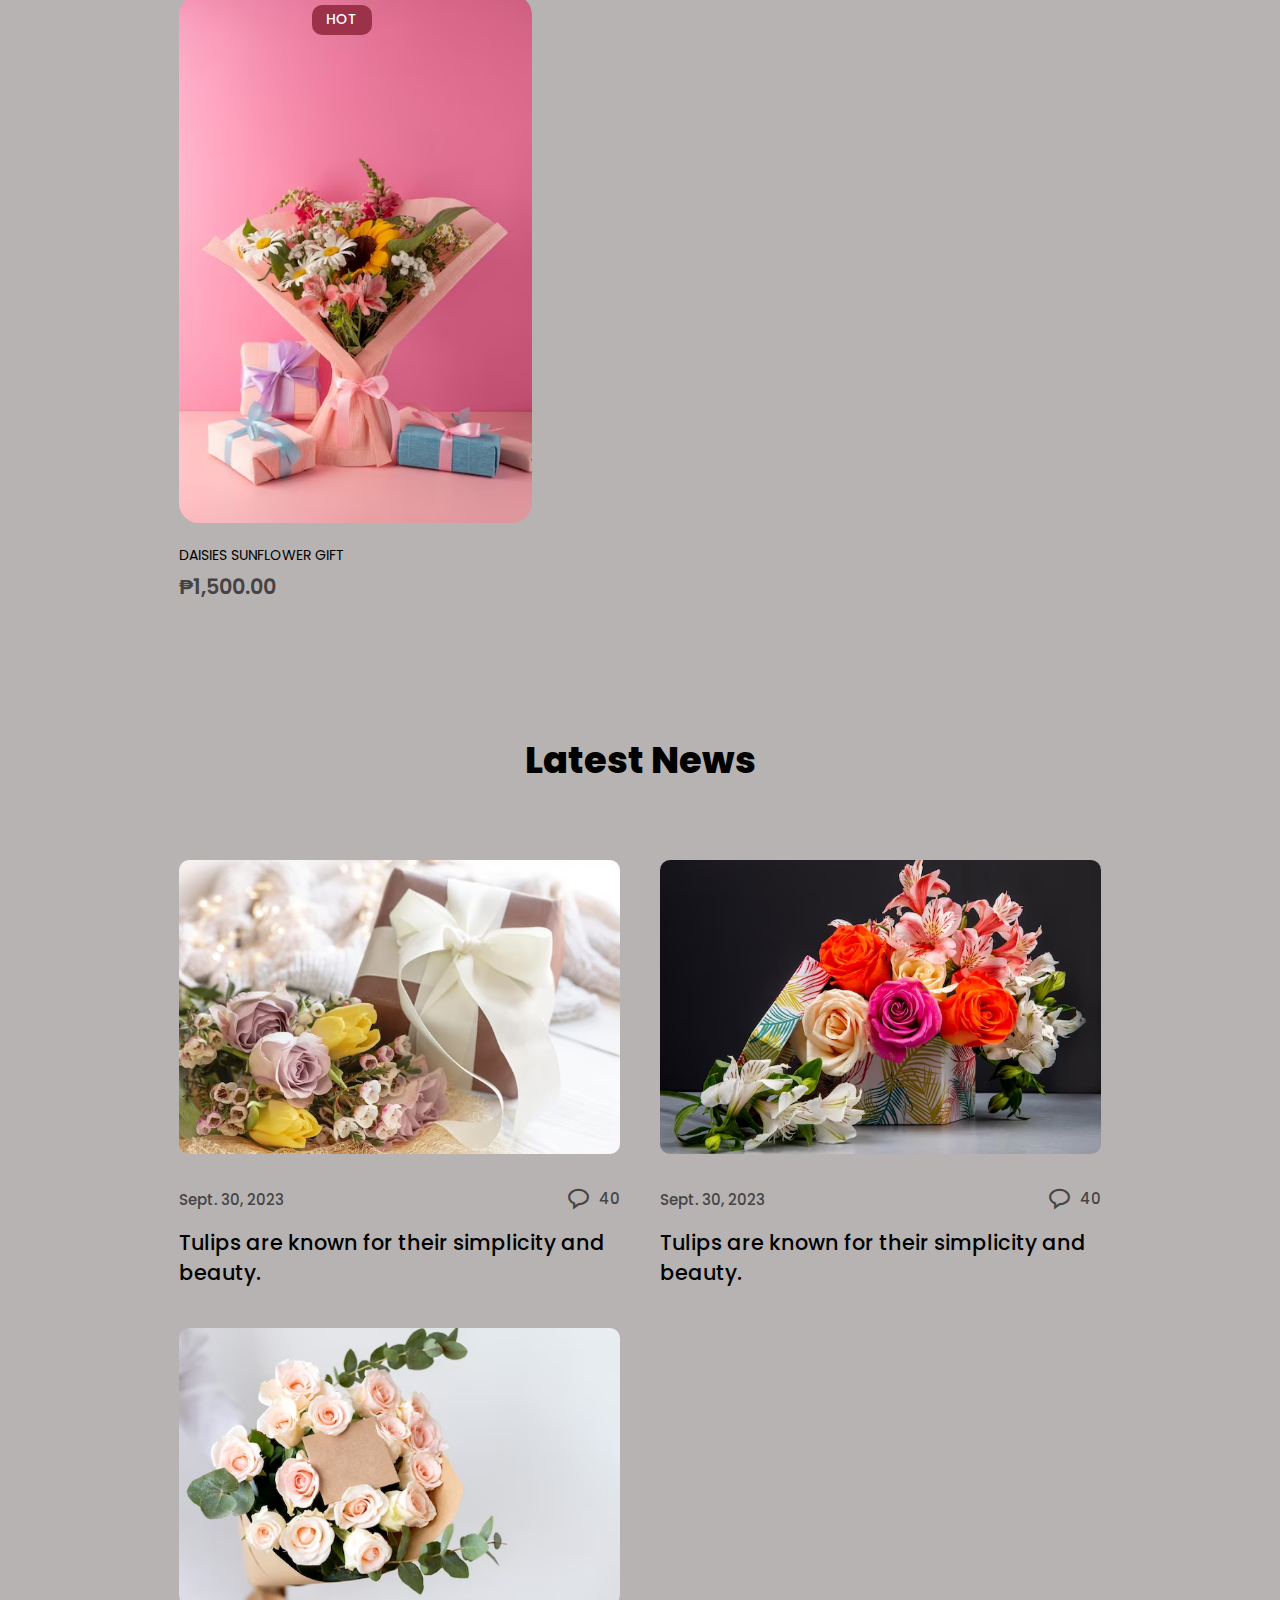
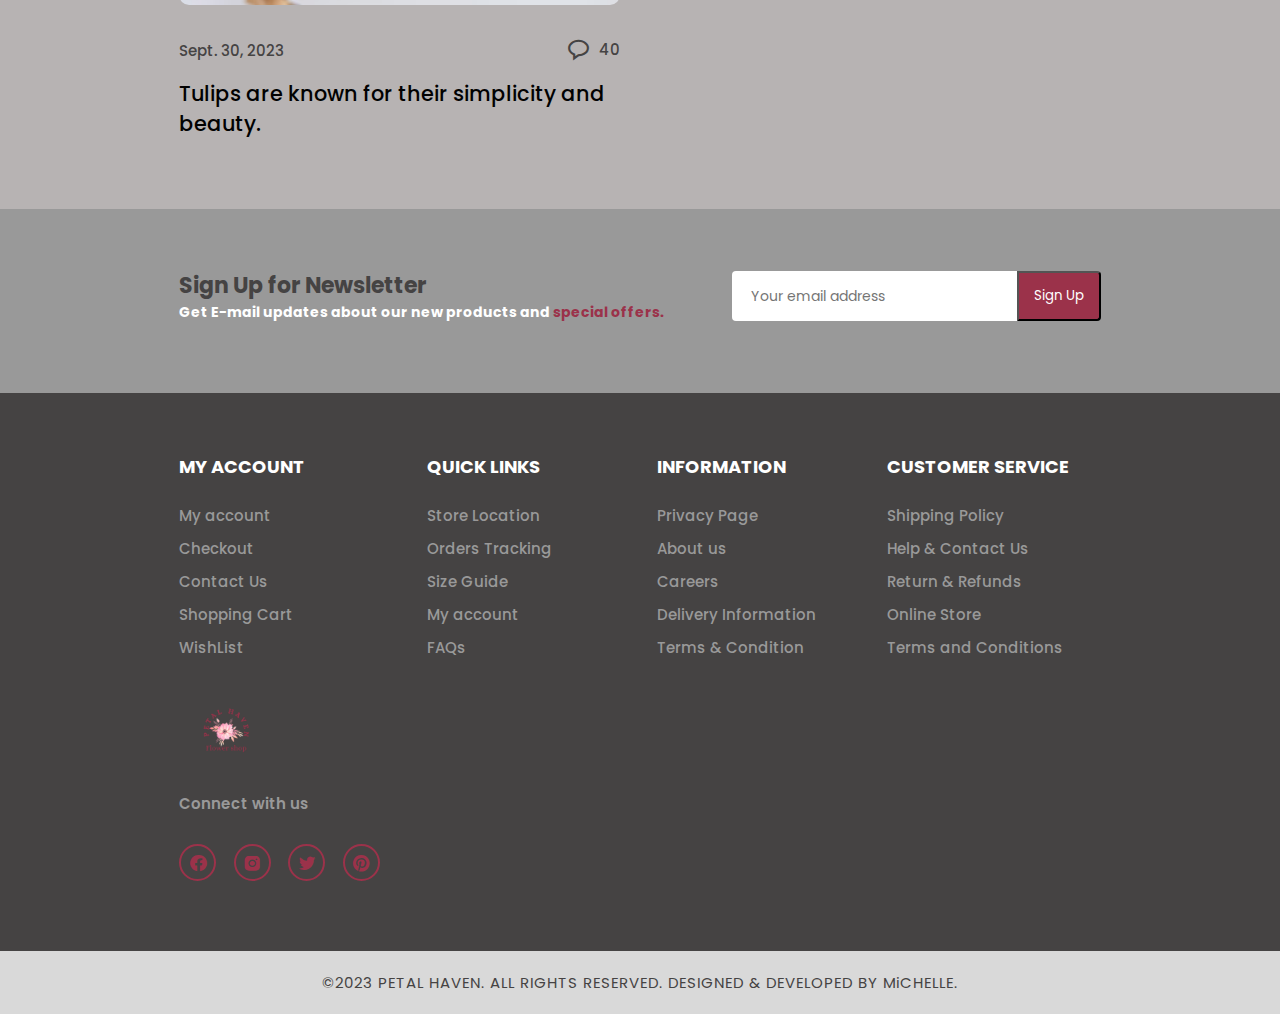
==== commit 9a4f4c43: "Add product" ====
--- a/index.html
+++ b/index.html
@@ -26,8 +26,8 @@
   </a>
 
   <ul class="navbar">
-    <li><a href="#">Home</a></li>
-    <li><a href="#">Product</a></li>
+    <li><a href="index.html" class="active">Home</a></li>
+    <li><a href="product.html">Product</a></li>
     <li><a href="#">About</a></li>
     <li><a href="#">Blog</a></li>
     <li><a href="#">Contact</a></li>
@@ -364,7 +364,7 @@
   <a href="#" class="scroll-top"><i class='bx bxs-chevrons-up'></i></a>
 
   <footer>
-    <p>©2023 PETAL HAVEN. ALL RIGHTS RESERVED. DESIGNED & DEVELOPED BY MiCHELLE & MEORiJW.</p>
+    <p>©2023 PETAL HAVEN. ALL RIGHTS RESERVED. DESIGNED & DEVELOPED BY MiCHELLE.</p>
   </footer>
 
  <!-- custom js link-->
--- a/css/style.css
+++ b/css/style.css
@@ -60,8 +60,17 @@
     margin: 10px 22px;
     transition: all .50 ease;
 }
-.navbar a:hover{
+.navbar a:hover,
+.navbar a.active{
     color:var(--main-color);
+}
+.navbar a.active::after{
+    content: "";
+    width: 30%;
+    height: 2px;
+    position: absolute;
+    bottom: -4px;
+    left: 20px;
 }
 .h-icons{
     display: flex;
@@ -405,6 +414,98 @@
     padding: 12px;
     border-radius: 30px;
 }
+/* product page */
+
+.page-header{
+    width: 100%;
+    height: 40vh;
+    background-image: url(../img/home-bg2.jpg);
+    width: 100%;
+    height: 40vh;
+    background-size: cover;
+    display: flex;
+    justify-content: left;
+    text-align: left;
+    margin-top: 100px;
+    flex-direction: column;
+}
+#pagination {
+    text-align: center;
+}
+#pagination a{
+    background-color: var(--main-color);
+    padding: 15px 20px;
+    border-radius: 4px;
+    color: var(--bg-color);
+    font-weight: 600;
+}
+#pagination a i{
+    font-size: 16px;
+    font-weight: 600;
+}
+
+
+/* Single product */
+#prodetails{
+    display: flex;
+    margin-top: 100px;
+}
+#prodetails .single-pro-image{
+    width: 40%;
+    margin-right: 50px;
+}
+.single-pro-image img{
+    border-radius: 10px;
+}
+.small-img-group{
+    display: flex;
+    justify-content: space-between;
+}
+.small-img-col{
+    flex-basis: 24%;
+}
+#prodetails .single-pro-details{
+    width: 50%;
+    padding-top: 30px;
+}
+#prodetails .single-pro-details h4{
+    padding: 40px 0 20px 0;
+}
+#prodetails .single-pro-details h2{
+   font-size: 26px;
+}
+#prodetails .single-pro-details select{
+    display: block;
+    padding: 5px 10px;
+    margin-bottom: 10px;
+}
+#prodetails .single-pro-details input{
+    width: 50px;
+    height: 30px;
+    padding-left: 10px;
+    font-size: 16px;
+    margin-right: 10px;
+}
+#prodetails .single-pro-details input:focus{
+    outline: none;
+}
+#prodetails .single-pro-details button{
+    background: var(--main-color);
+    color: var(--bg-color);
+    height: 30px;
+    width: 100px;
+}
+#prodetails .single-pro-details button:focus{
+    outline: none;
+}
+#prodetails .single-pro-details span{
+    line-height: 25px;
+}
+.center-text p{
+    text-align: center;
+}
+
+/* @media Sizes */
 
 @media (max-width: 1200px){
     header{
@@ -466,5 +567,25 @@
     .home{
         height: 85vh;
     }
-}
-
+
+    /* Single Product */
+
+    #prodetails {
+        display: flex;
+       flex-direction: column;
+    }
+    #prodetails .single-pro-image{
+        width: 100%;
+        margin-right: 0px;
+    }
+    #prodetails .single-pro-details{
+        width: 100%;
+
+    }
+}
+
+
+
+
+
+
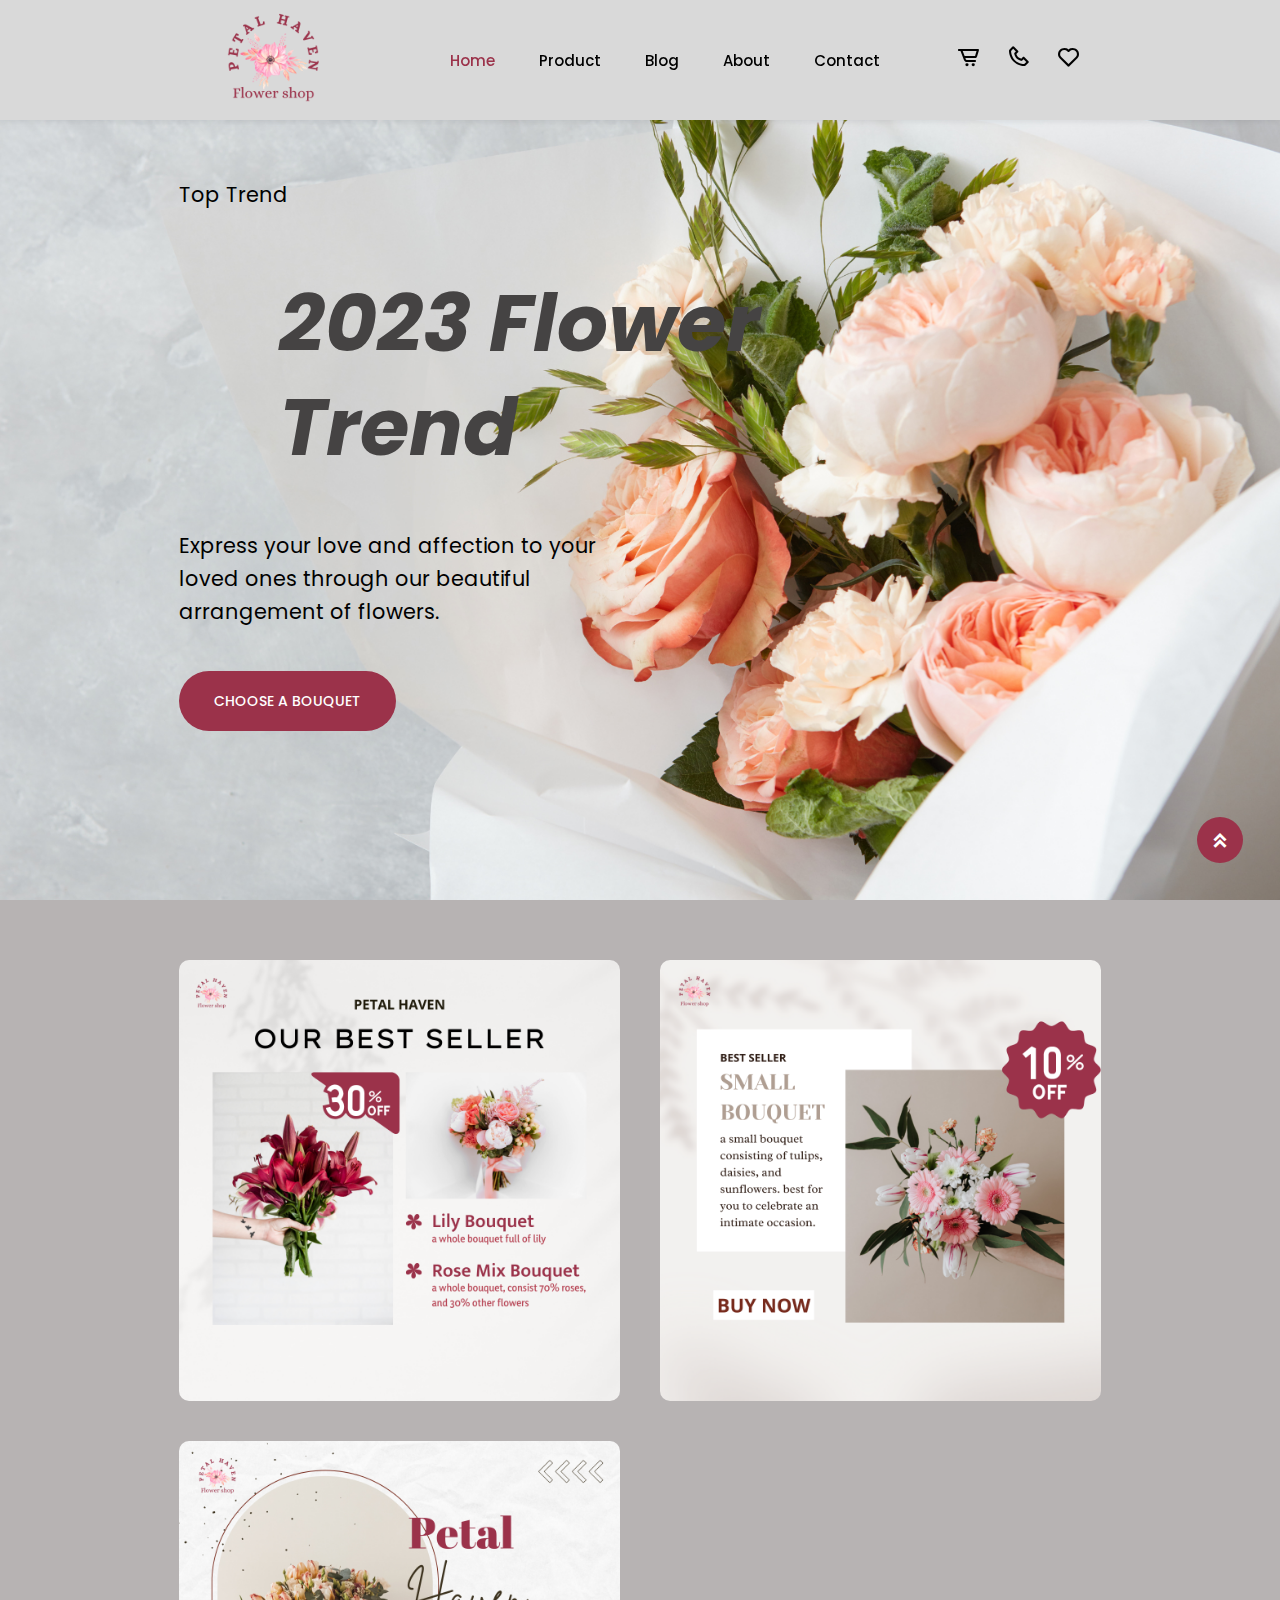
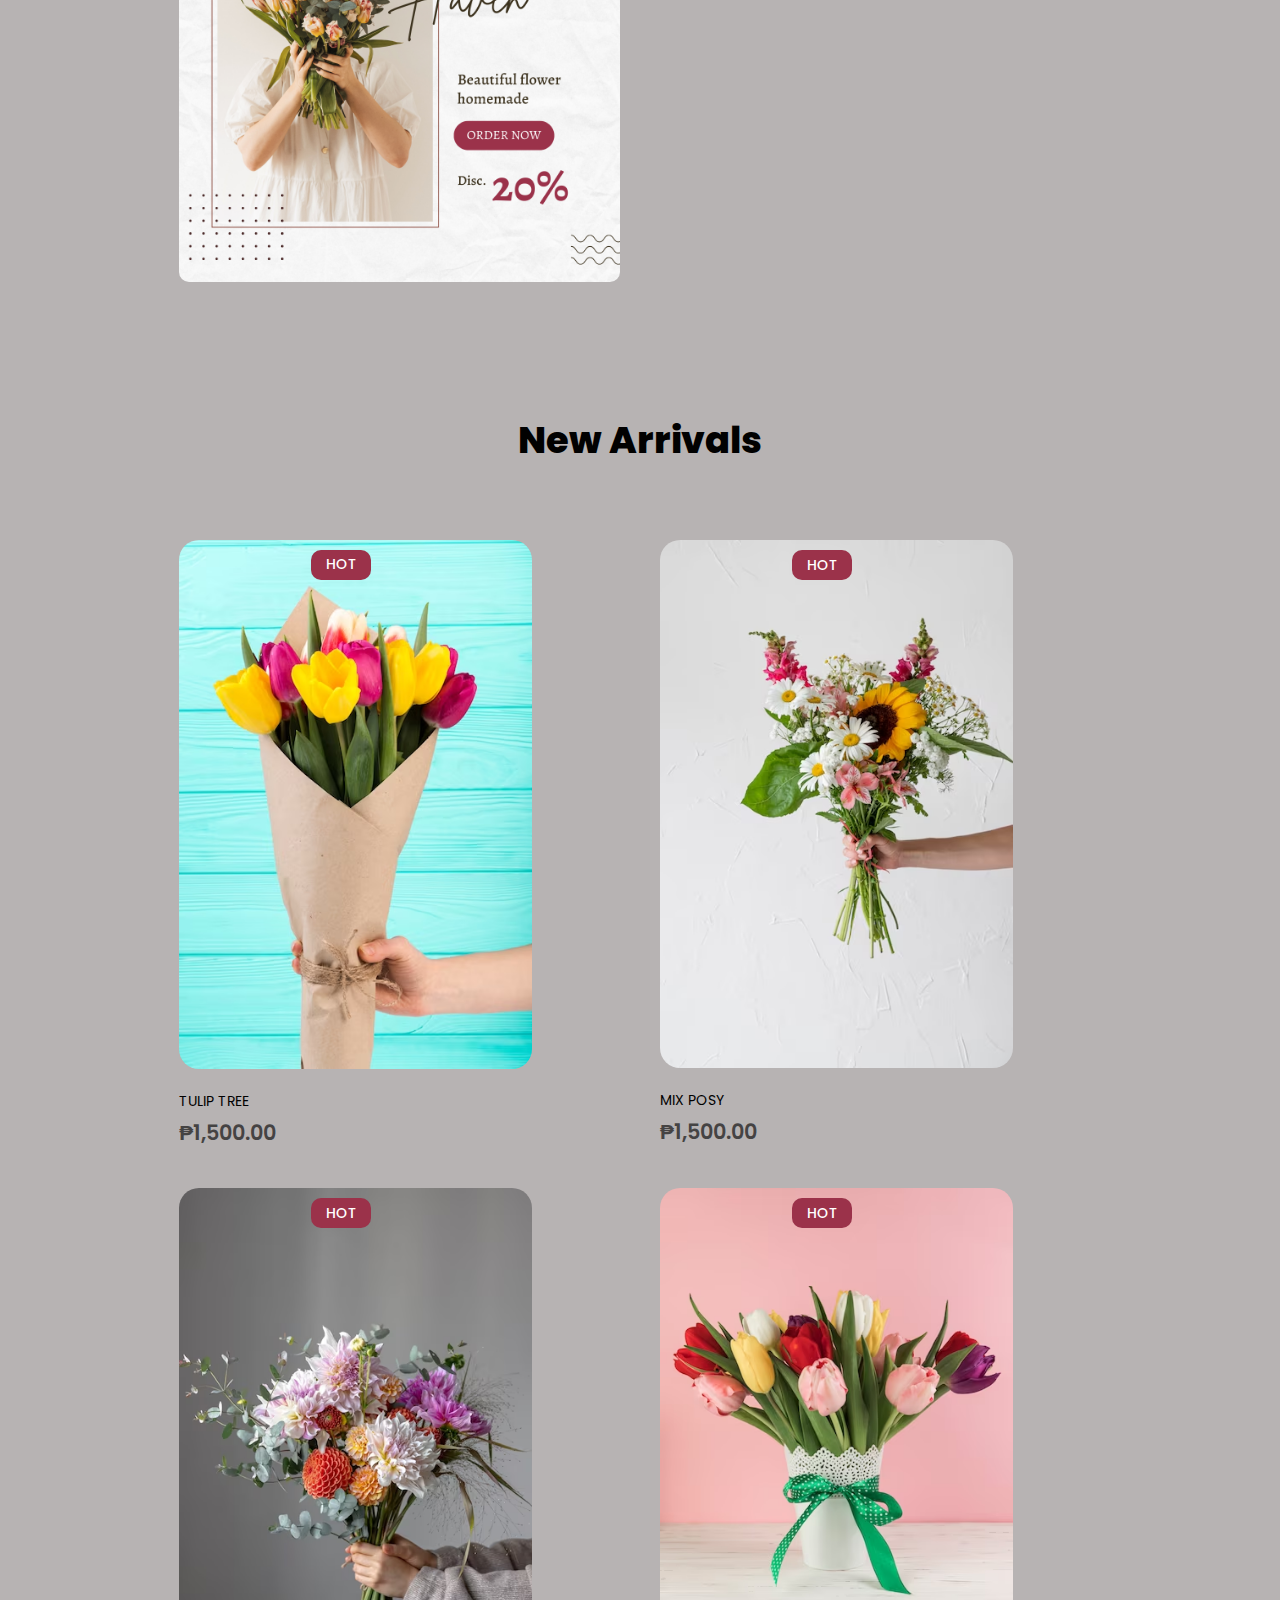
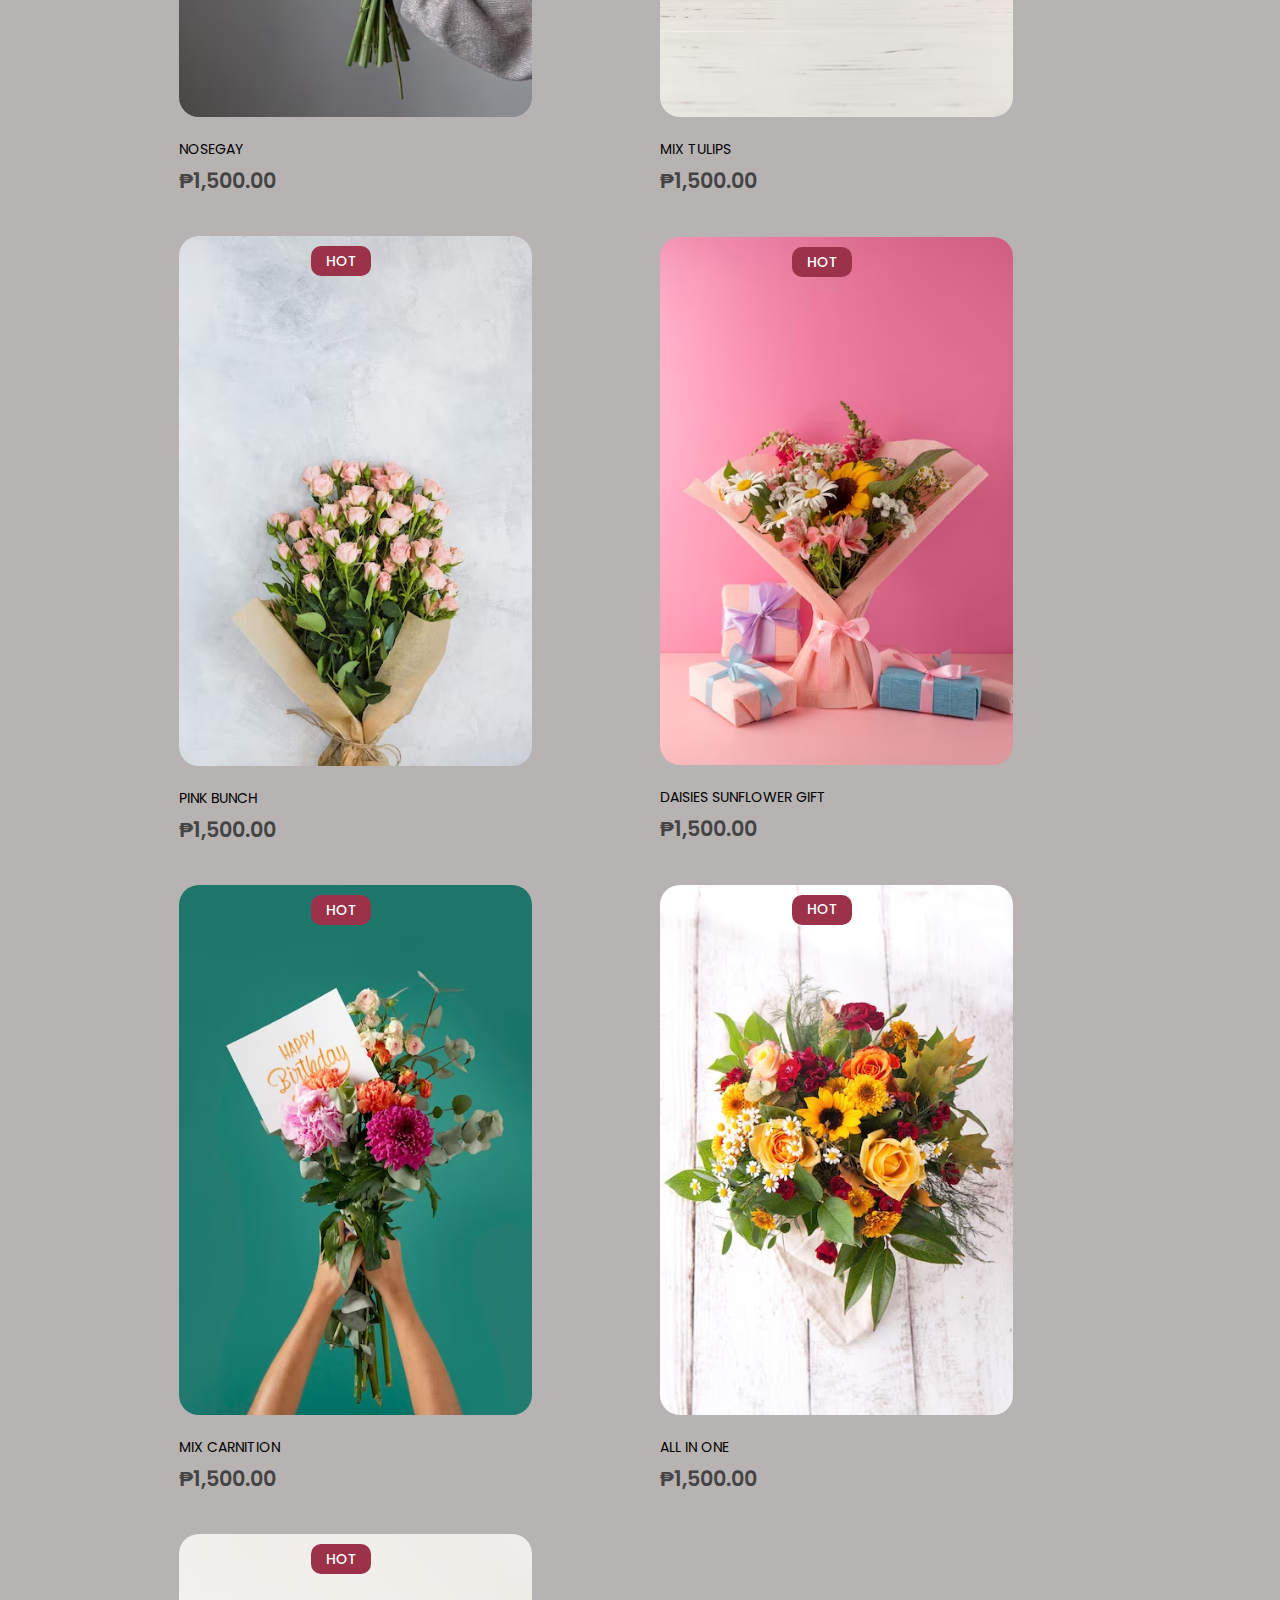
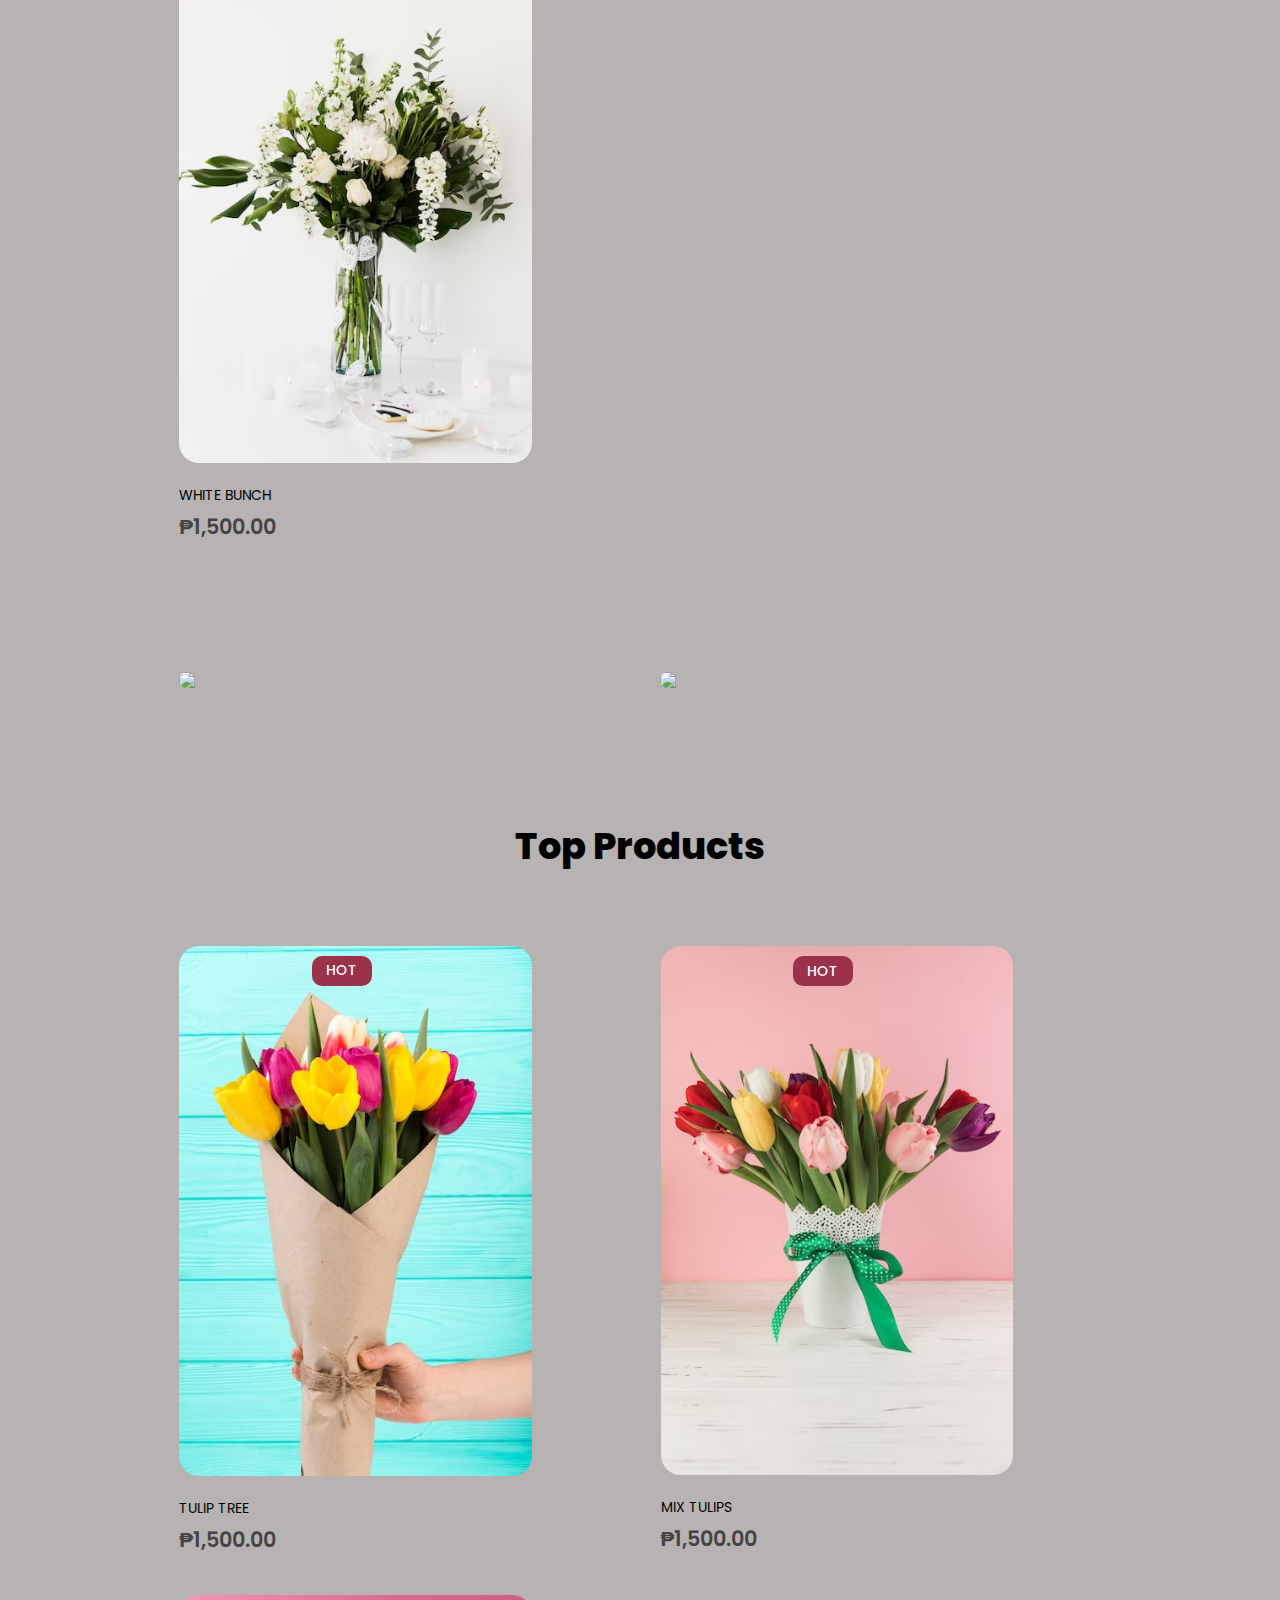
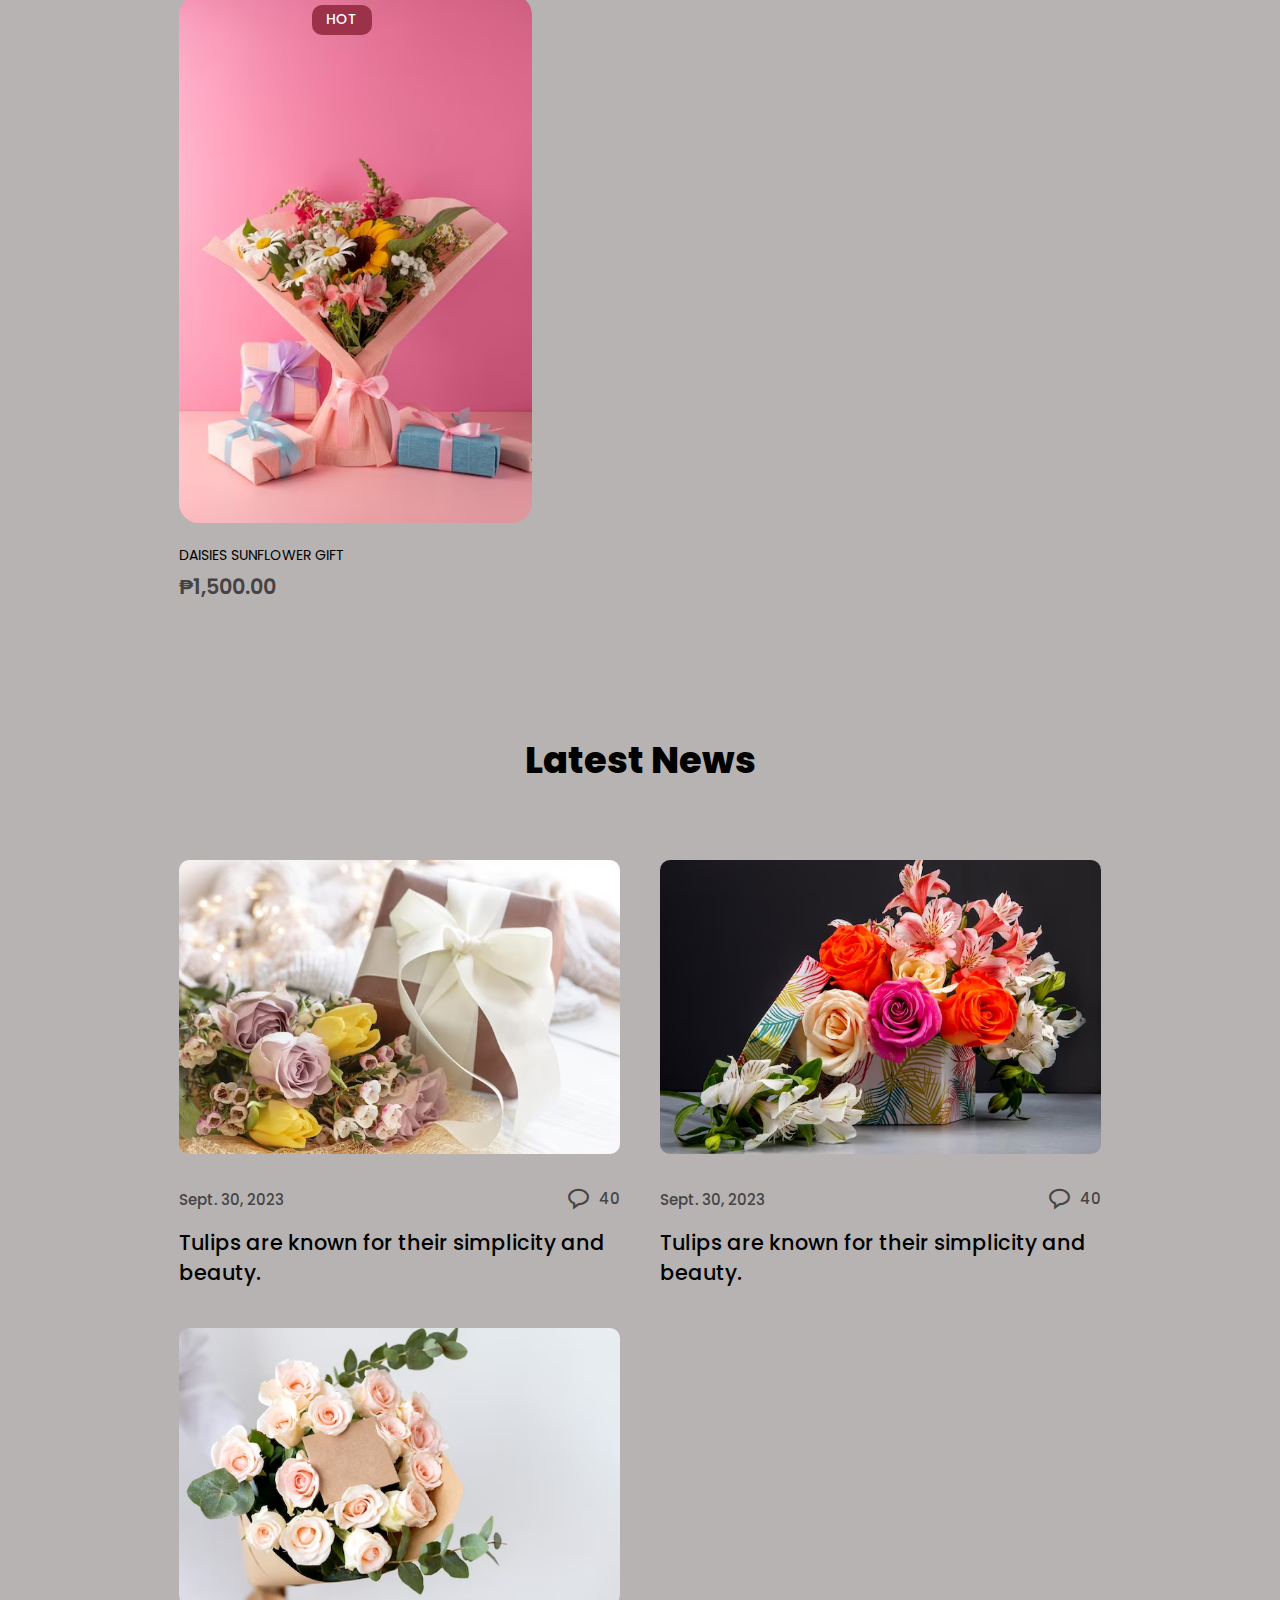
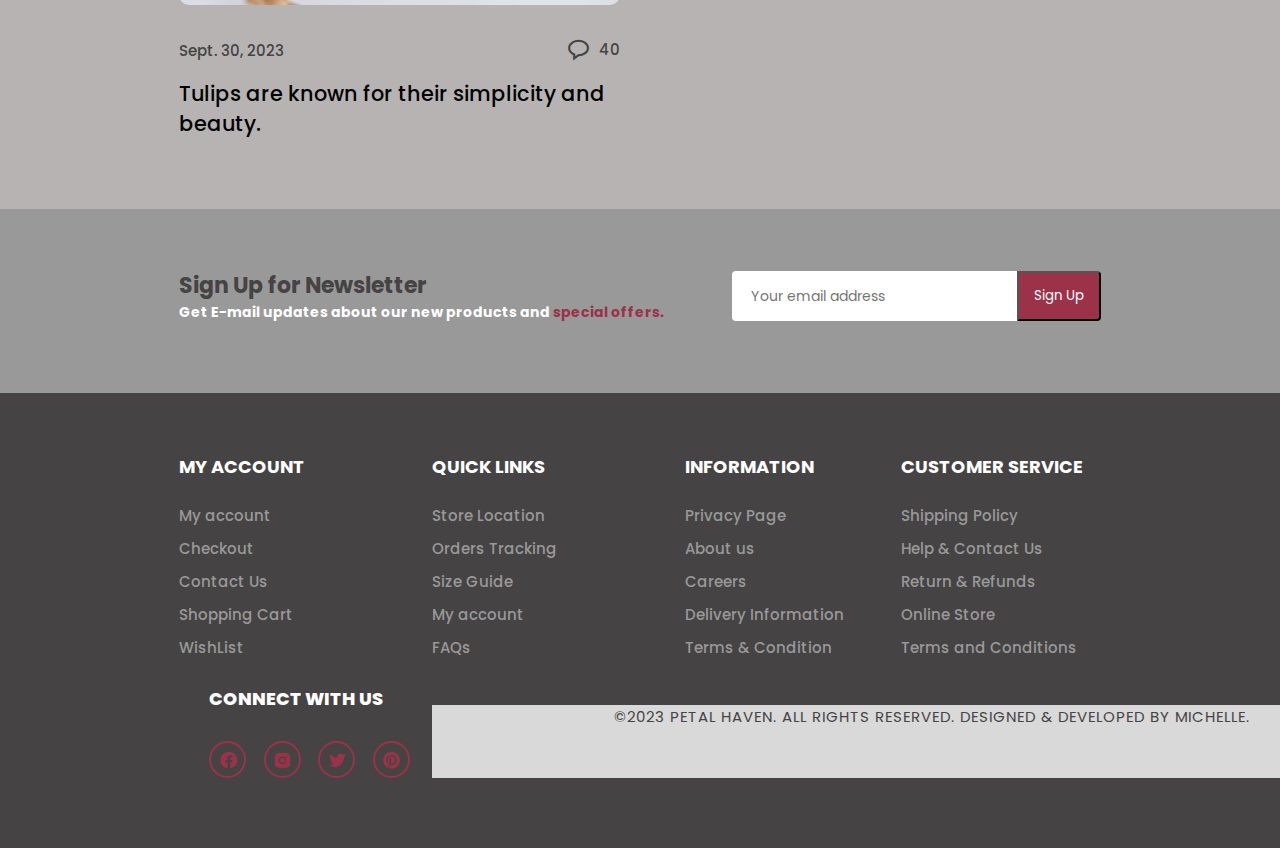
==== commit 69107d68: "add pages" ====
--- a/index.html
+++ b/index.html
@@ -28,8 +28,8 @@
   <ul class="navbar">
     <li><a href="index.html" class="active">Home</a></li>
     <li><a href="product.html">Product</a></li>
+    <li><a href="#">Blog</a></li>
     <li><a href="#">About</a></li>
-    <li><a href="#">Blog</a></li>
     <li><a href="#">Contact</a></li>
   </ul>
 
@@ -44,7 +44,8 @@
  <!-- home section -->
  <section class="home">
   <div class="home-text">
-    <h1><i>Find your own <br> Happiness</i></h1>
+    <p>Top Trend</p>
+    <h1><i>2023 Flower <br> Trend</i></h1>
     <br>
     <p>Express your love and affection to your <br> loved ones 
       through our beautiful <br> arrangement of flowers.</p>
@@ -293,6 +294,7 @@
       </div>
     </div>
   </section>
+  
    <!-- news letter section -->
 
    <section id="newsletter">
@@ -348,8 +350,7 @@
     </div>
 
     <div class="contact-box">
-      <img src="img/logo.png">
-      <h5>Connect with us</h5>
+      <h5>CONNECT WITH US</h5>
       <div class="social">
         <a href="#"><i class='bx bxl-facebook-circle'></i></a>
         <a href="#"><i class='bx bxl-instagram-alt' ></i></a>
@@ -357,15 +358,18 @@
         <a href="#"><i class='bx bxl-pinterest'></i></a>
       </div>
     </div> 
+    <footer>
+      <p>©2023 PETAL HAVEN. ALL RIGHTS RESERVED. DESIGNED & DEVELOPED BY MICHELLE.</p>
+    </footer>
   </section>
 
   <!-- scroll -->
 
   <a href="#" class="scroll-top"><i class='bx bxs-chevrons-up'></i></a>
 
-  <footer>
+  <!-- <footer>
     <p>©2023 PETAL HAVEN. ALL RIGHTS RESERVED. DESIGNED & DEVELOPED BY MiCHELLE.</p>
-  </footer>
+  </footer> -->
 
  <!-- custom js link-->
  <script src="js/script.js"></script>
--- a/css/style.css
+++ b/css/style.css
@@ -343,9 +343,6 @@
     gap: 1rem;
     background: #454343;
 }
-.contact-box img{
-    width:100px;
-}
 
 .contact-box h4{
     margin-bottom: 1.5rem;
@@ -367,13 +364,15 @@
     color: var(--main-color);
 }
 .contact-box h5{
-    font-size: 15px;
-    font-weight: 600;
-    color: #999999;
+    font-size: 18px;
+    font-weight: 800;
+    color: var(--bg-color);
+    margin-left: 30px;
 }
 .social{
     display: flex;
     margin-top: 1.8rem;
+    margin-left: 30px;
 }
 .social i{
     height: 37px;
@@ -399,8 +398,11 @@
     color: var(--2nd-color);
     font-size: 15px;
     letter-spacing: 1px;
-    padding: 20px;
-    
+    height: 20;
+    width: 1000px;
+    margin-top: 20px;
+    margin-bottom: 0;
+   
 }
 .scroll-top{
     position: fixed;
@@ -416,7 +418,7 @@
 }
 /* product page */
 
-.page-header{
+#page-header{
     width: 100%;
     height: 40vh;
     background-image: url(../img/home-bg2.jpg);
@@ -478,6 +480,9 @@
     display: block;
     padding: 5px 10px;
     margin-bottom: 10px;
+}
+#prodetails .single-pro-details select:hover{
+    color: var(--main-color);
 }
 #prodetails .single-pro-details input{
     width: 50px;
@@ -486,6 +491,10 @@
     font-size: 16px;
     margin-right: 10px;
 }
+#prodetails .single-pro-details input:hover{
+    color: var(--main-color);
+}
+
 #prodetails .single-pro-details input:focus{
     outline: none;
 }
@@ -504,6 +513,290 @@
 .center-text p{
     text-align: center;
 }
+
+/* Blog Page */
+#page-header.blog-header{
+    background-image: url(../img/home-bg1.jpg);
+    text-align: center;
+}
+
+#blog{
+    padding: 100px 150px 0 150px;
+   
+}
+#blog .blog-box{
+    display: flex;
+    align-items: center;
+    width: 100%;
+    position: relative;
+    padding-bottom: 90px;
+}
+#blog .blog-img{
+    width: 100%;
+    margin-right: 40px;
+}
+#blog img{
+    width: 500px;
+    height: 80%;
+    object-fit: cover;
+    border-radius: 10px;
+}
+#blog .blog-details a{
+    font-size: 15px;
+    color: var(--text-color);
+    font-weight: 700;
+    position: relative;
+    transition: all .50s ease;
+}
+#blog .blog-details a::after{
+    content: "";
+    width: 50px;
+    height: 1px;
+    background-color: var(--text-color);
+    position: absolute;
+    top: 11px;
+    right: -60px;
+}
+#blog .blog-details a:hover{
+    color: var(--main-color);
+}
+#blog .blog-details a:hover::after{
+    background-color: var(--main-color);
+}
+#blog .blog-box h4{
+ 
+    top: -40px;
+    left: 0;
+    font-size: 20px;
+    font-weight: 700;
+    color: var(--2nd-color);
+}
+#blog .blog-box h1{
+    position: absolute;
+    top: -40px;
+    left: 0;
+    font-size: 70px;
+    font-weight: 700;
+    color: var(--bg-color);
+}
+
+
+/* About Us Page */
+
+
+#page-header.about-us{
+    background-image: url(../img/home-bg3.jpg);
+    text-align: center;
+}
+.about-us h2 {
+    margin-top: 20px;
+    font-size: 50px;   
+}
+.about-us p {
+    margin-top: 20px;
+    font-size: 20px;   
+}
+#about-head{
+    display: flex;
+    align-items: center;
+}
+#about-head h1{
+    margin-bottom: 50px;
+}
+#about-head img{
+    width: 50%;
+    height: auto;
+}
+#about-head div{
+    padding-left: 40px;
+}
+#about-vid{
+    text-align: center;
+}
+#about-vid .video{
+    width: 70%;
+    height: 100%;
+    align-items: center;
+    display: flex;
+    flex-direction: row;
+    gap: 100px;
+    margin-left: 100px;
+    margin-top: 50px;
+}
+#about-vid .video video{
+    border-radius: 20px;
+}
+#review-head{
+    display: flex;
+}
+#review-head .review img{
+    width: 300px;
+    border-radius: 20px;
+    justify-content: space-between;
+}
+#review-head .review img:hover{
+    transform: scale(1.1);
+}
+#review-head .review p{
+    text-align: start;
+    justify-content: space-between;
+    margin-top: 20px;
+}
+#review-head .review p:hover{
+    color: var(--main-color);
+    transition: all .50s ease;
+}
+h1{
+    margin-left: 100px;
+}
+#team-head{
+    display: flex;
+    justify-content: space-between;
+}
+#team-head .team img{
+    width: 300px;
+    border-radius: 150px;
+ 
+}
+#team-head .team img:hover{
+    transform: scale(1.2);
+}
+#team-head .team p{
+    text-align: center;
+    justify-content: space-between;
+    margin-top: 5px;
+}
+#team-head .team h2{
+    text-align: center;
+    justify-content: space-between;
+    margin-top: 20px;
+}
+#team-head .team p:hover{
+    color: var(--main-color);
+    transition: all .50s ease;
+}
+h1{
+    margin-left: 100px;
+}
+
+
+
+
+
+/* Contact Page */
+#page-header.contact-us{
+    background-image: url(../img/home-bg4.jpg);
+    text-align: center;
+}.contact-us h2 {
+    margin-top: 20px;
+    font-size: 50px;   
+}
+.contact-us p {
+    margin-top: 20px;
+    font-size: 20px;   
+}
+
+#contact-detail{
+    display: flex;
+    align-items: center;
+    justify-content: space-between;
+}
+#contact-detail .detail{
+     width: 40%;
+}
+#contact-detail .detail span,
+#form-detail form span{
+    font-size: 14px;
+}
+#contact-detail .detail h2,
+#form-detail form h2{
+    font-size: 36px;  
+    line-height: 45px;
+    font-weight: 500;
+    padding: 20px 0;
+ }
+#contact-detail .detail h3{
+    font-size: 16px;  
+    padding-bottom: 15px; 
+    font-style: italic;
+}
+#contact-detail .detail li{
+    list-style: none;
+    display: flex;
+    padding: 10px 0;
+}
+#contact-detail .detail li i{
+    font-size: 14px;
+    padding-right: 22px;
+}
+#contact-detail .detail li p{
+    margin: 0;
+    font-size: 14px;   
+}
+#contact-detail .map{
+    width: 55%;
+    height: 400px;
+}
+#contact-detail .map iframe{
+    width: 100%;
+    height: 100%;
+}
+#form-detail{
+    display: flex;
+    justify-content: space-between;
+    margin: 30px;
+    padding: 80px;
+    border: 1px solid #9b324a;
+}
+#form-detail form{
+    width: 65%;
+    display: flex;
+    flex-direction: column;
+    align-items: flex-start;  
+}
+#form-detail form input,
+#form-detail form textarea{
+    width: 100%;
+    padding: 12px 15px;
+    outline: none;
+    margin-bottom: 14px;
+    border-radius: 2px solid #9b324a;
+}
+#form-detail form button{
+    background-color: var(--main-color);
+    width: 15%;
+    height: 40px;
+    color: var(--bg-color);
+    outline: none;
+    border-radius: 10px;
+}
+#form-detail .people div{
+    padding-bottom: 25px;
+}
+#form-detail .people div img{
+    width: 75px;
+    height: 75px;
+    border-radius: 100px;
+    object-fit: cover;
+    margin-right: 15px;
+}
+#form-detail .people div p{
+    margin: 0;
+    font-size: 13px;
+    line-height: 25px;
+}
+#form-detail .people div p span{
+    display: block;
+    font-size: 16px;
+    font-weight: 600;
+    color: var(--main-color);
+}
+
+
+
+
+/* Cart Page */
+
 
 /* @media Sizes */
 
@@ -561,6 +854,7 @@
         --h2-font: 2rem;
         --p-font: 1.1rem;
     }
+
     .home-text h1{
         line-height: 1.1;
     }
@@ -582,10 +876,74 @@
         width: 100%;
 
     }
-}
-
-
-
-
-
-
+    /* Blog Page */
+    #blog{
+        padding: 10px 20px 0 20px;
+    }
+
+    #blog .blog-box{
+        display: flex;
+        flex-direction: column;
+        align-items: flex-start;
+        width: 100%;
+    }
+    #blog .blog-img{
+        width: 100%;
+        margin-right: 0;
+        margin-bottom: 30px;
+    }
+
+}
+ /* About Page */
+    @media (max-width: 477px){
+        #about-head{
+            flex-direction: column;
+        }
+        #about-head img{
+            width: 100%;
+            margin-bottom: 30px;
+        }
+        #about-head div{
+            padding-left: 0;
+        }
+        #about-vid .video{
+            width: 70%;
+            flex-direction: column;
+    }
+    /* Contact Page */
+    #contact-detail{
+        flex-direction: column;
+    }
+    #contact-detail .detail{
+        width: 100%;
+   }
+   #contact-detail .map{
+        width: 100%;
+   }
+    #form-detail{
+    margin: 10px;
+    padding: 30px 10px;
+    flex-wrap: wrap;
+  }
+  #form-detail form{
+    width: 100%; 
+    margin-bottom: 30px;
+  }
+}
+
+ /* Contact Page */
+@media (max-width: 768px){
+    #form-detail{
+        padding: 40px;
+    }
+    #form-detail form{
+        width: 50%; 
+    }
+}
+
+
+
+
+
+
+
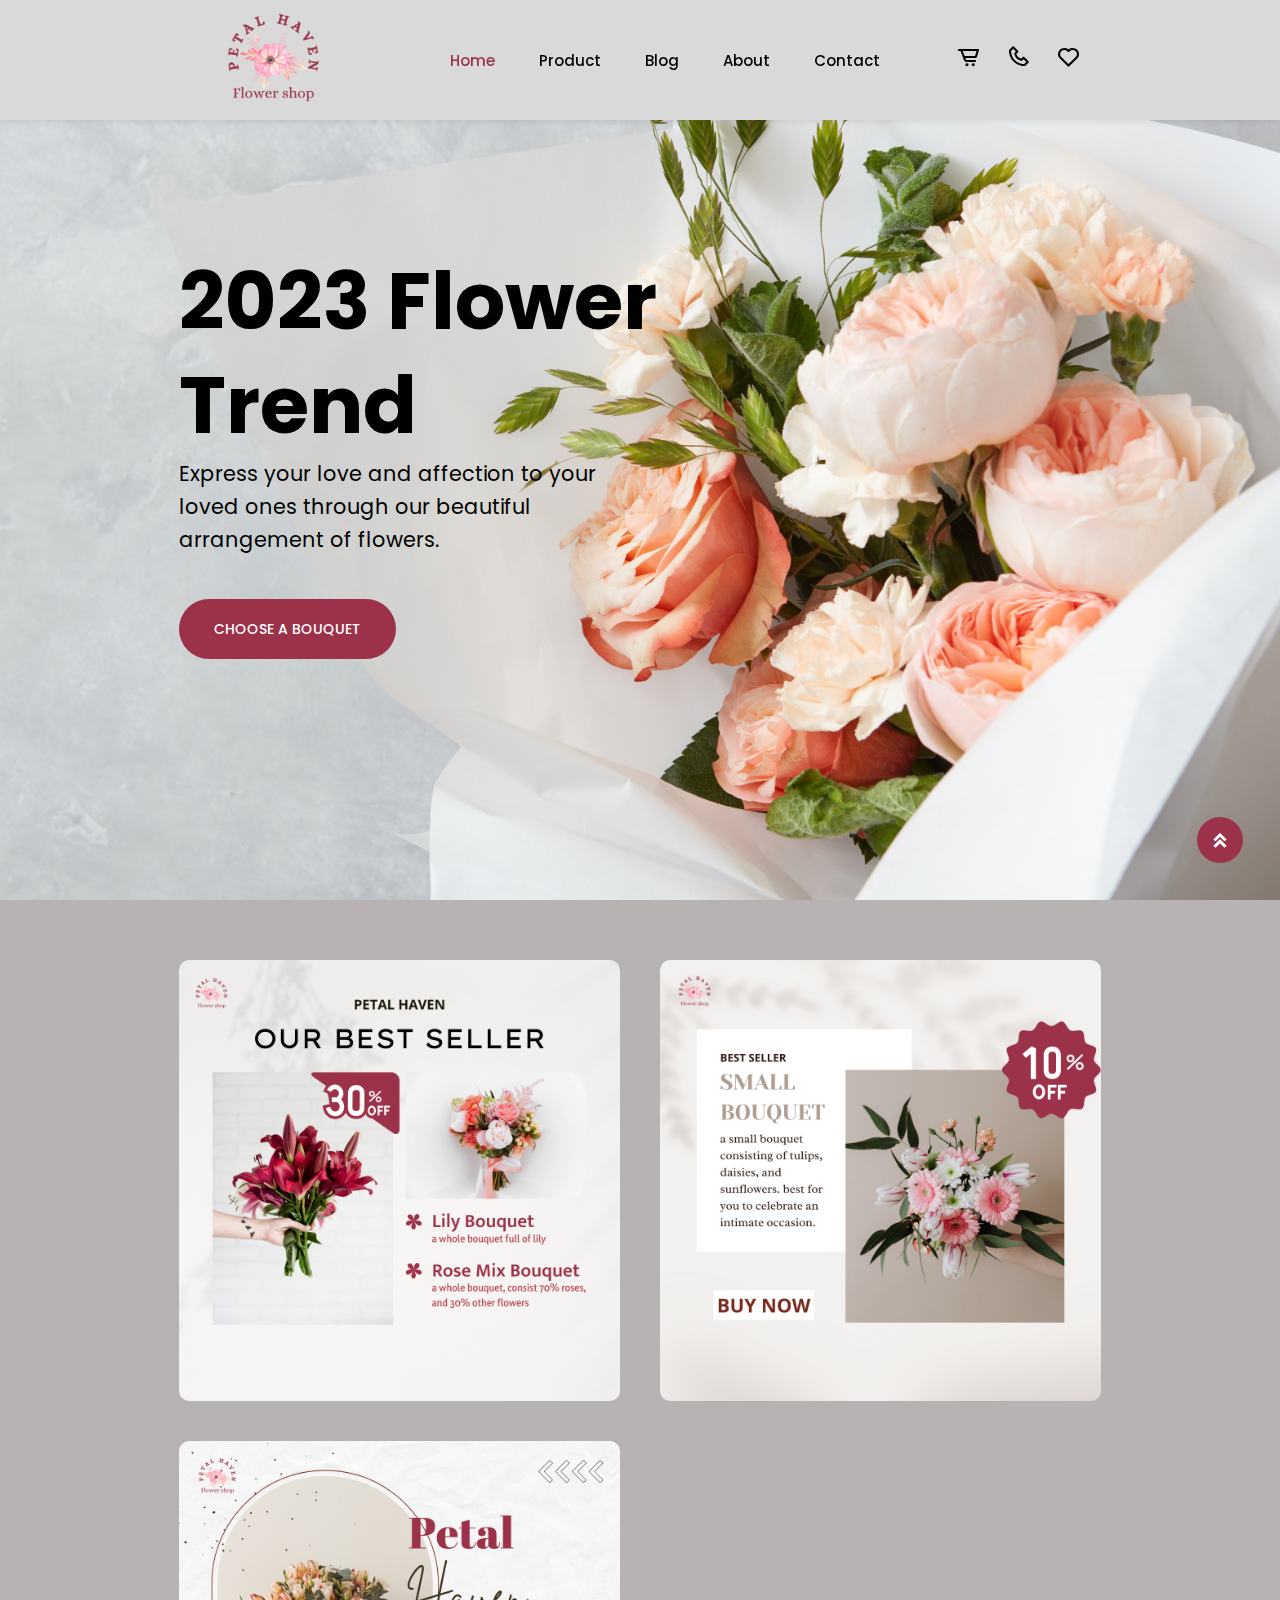
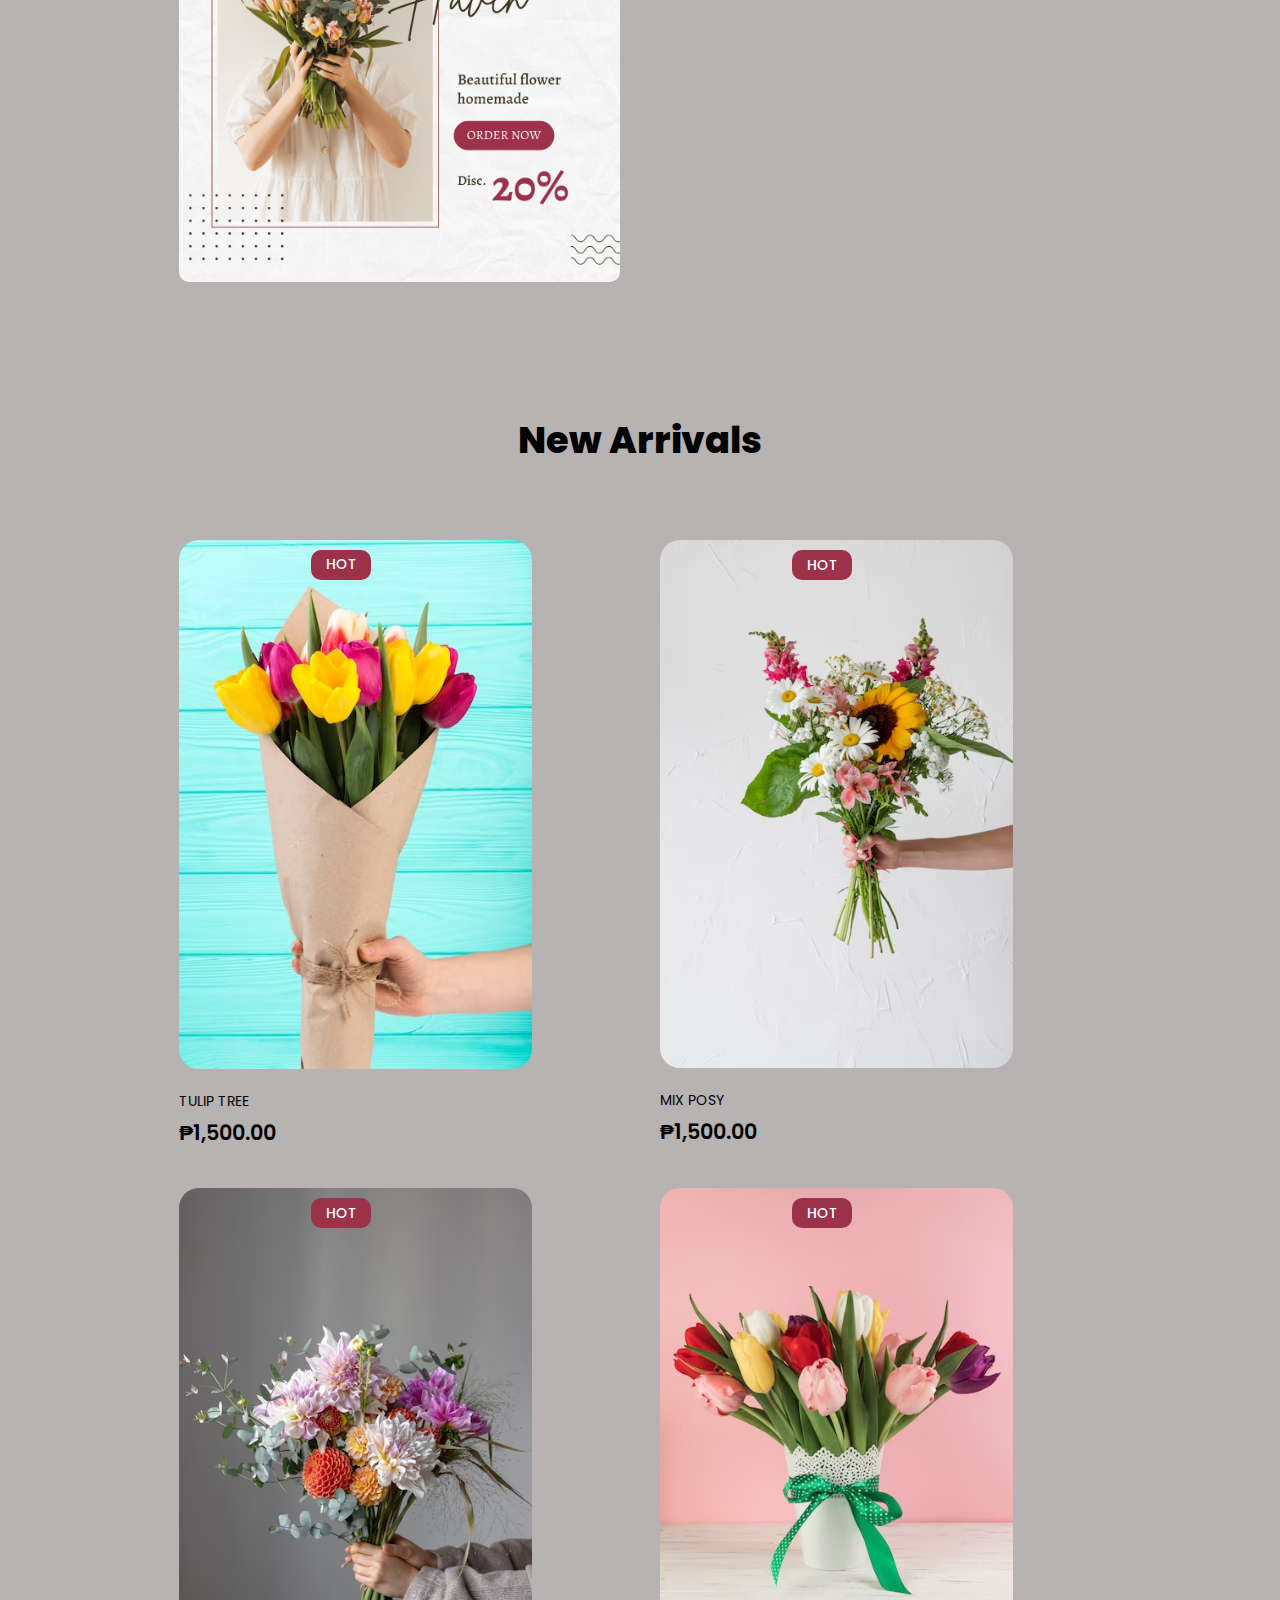
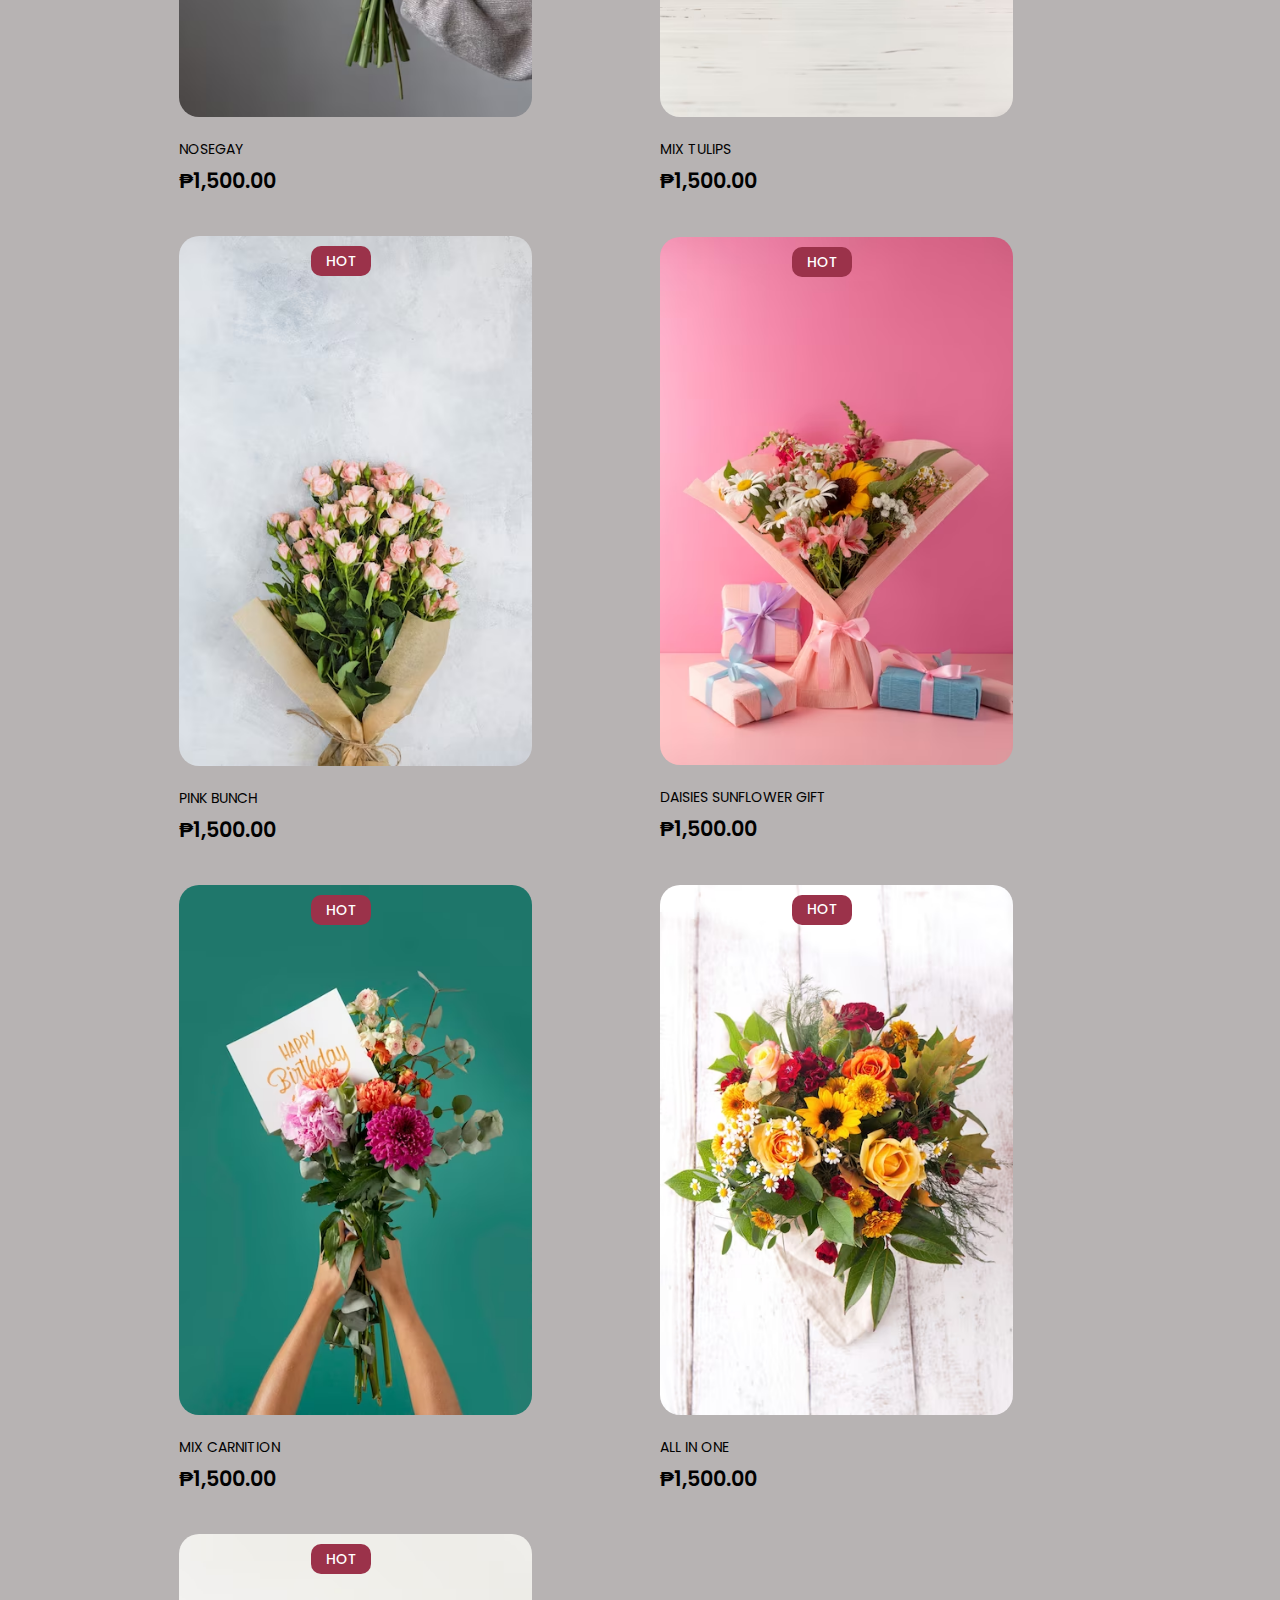
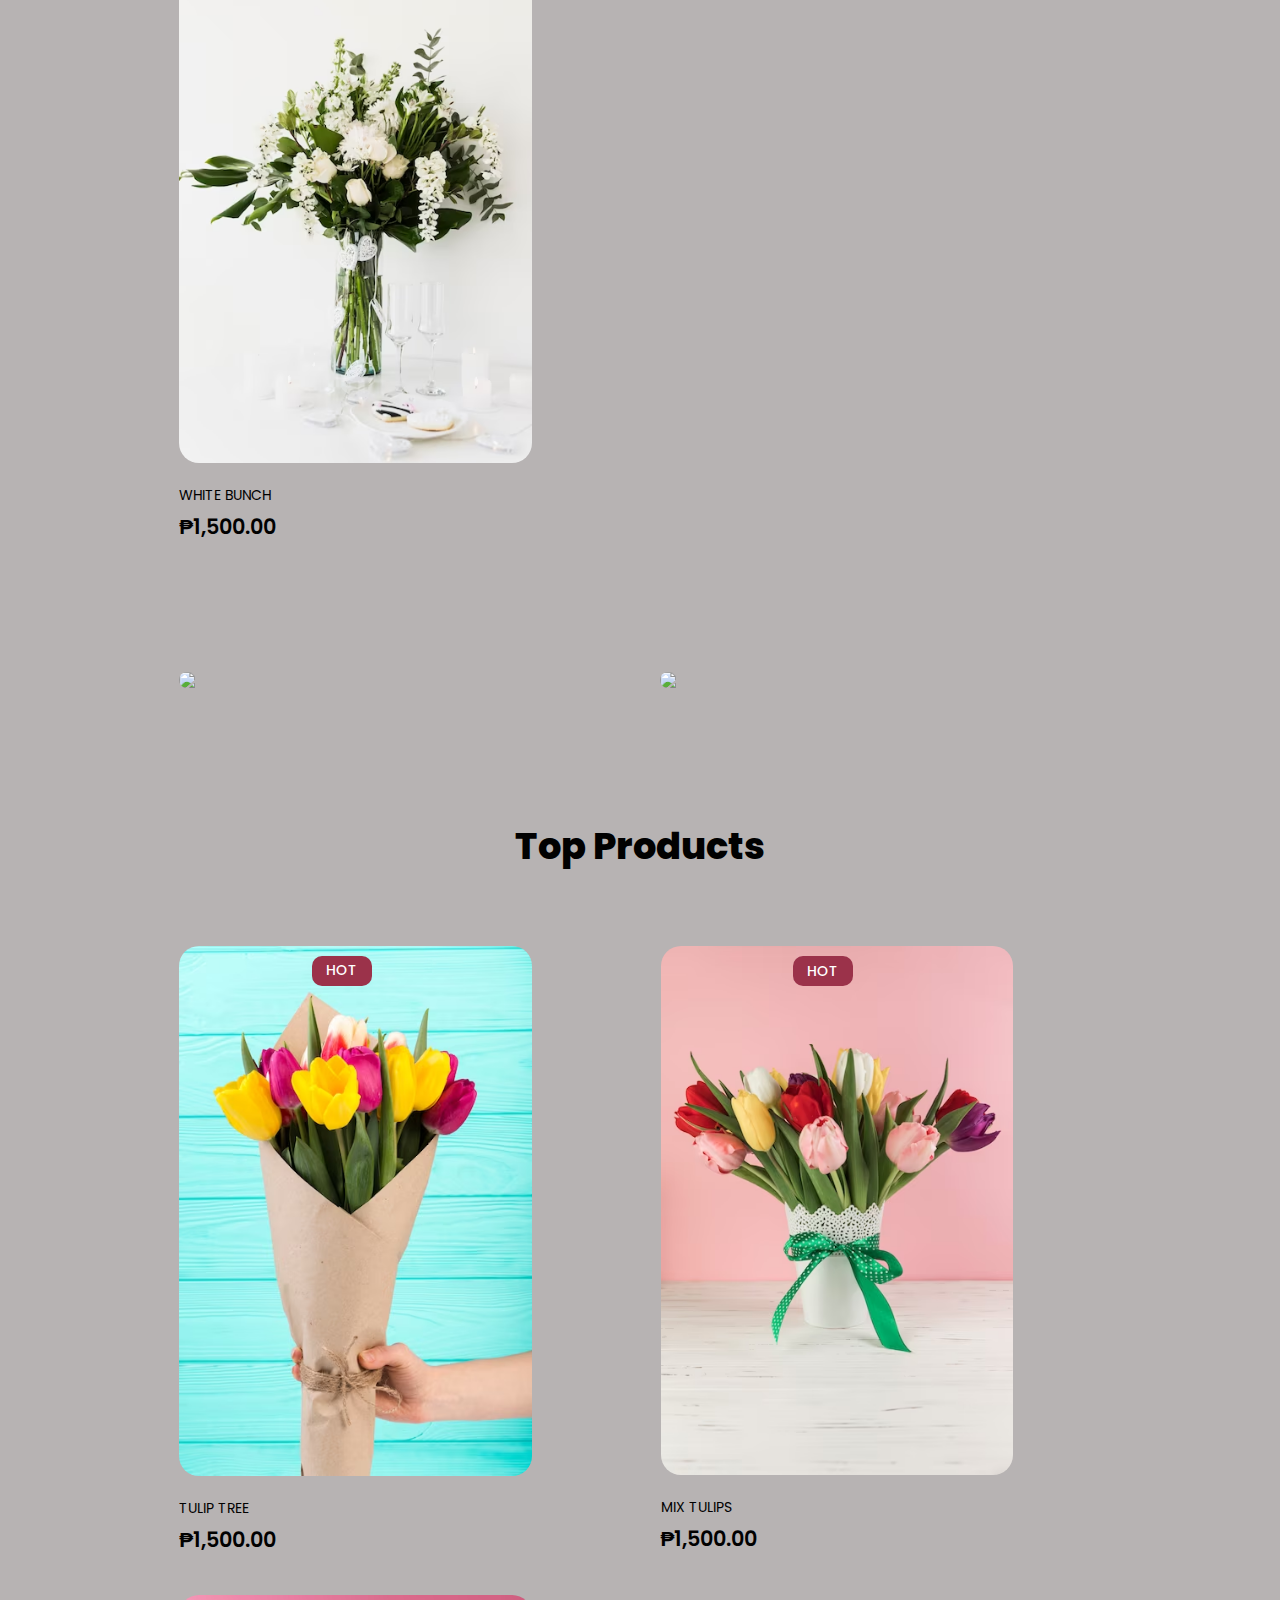
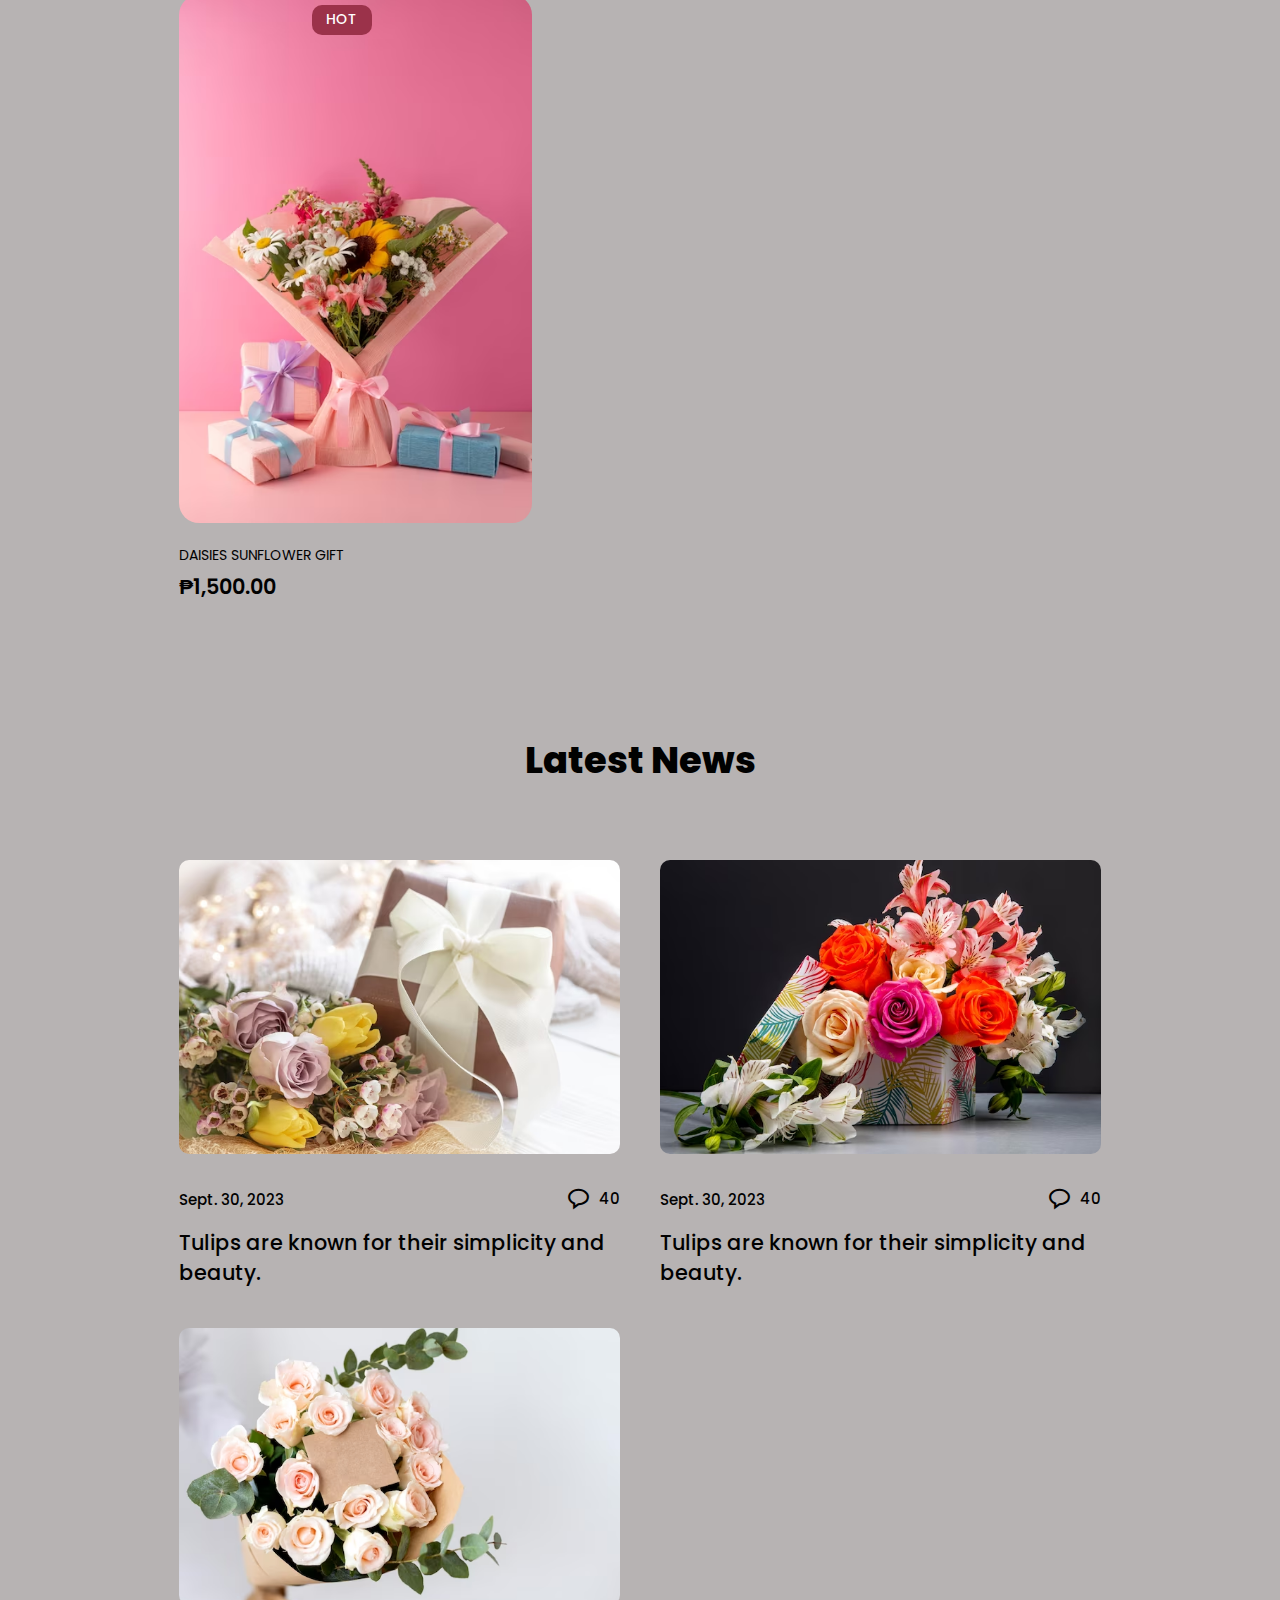
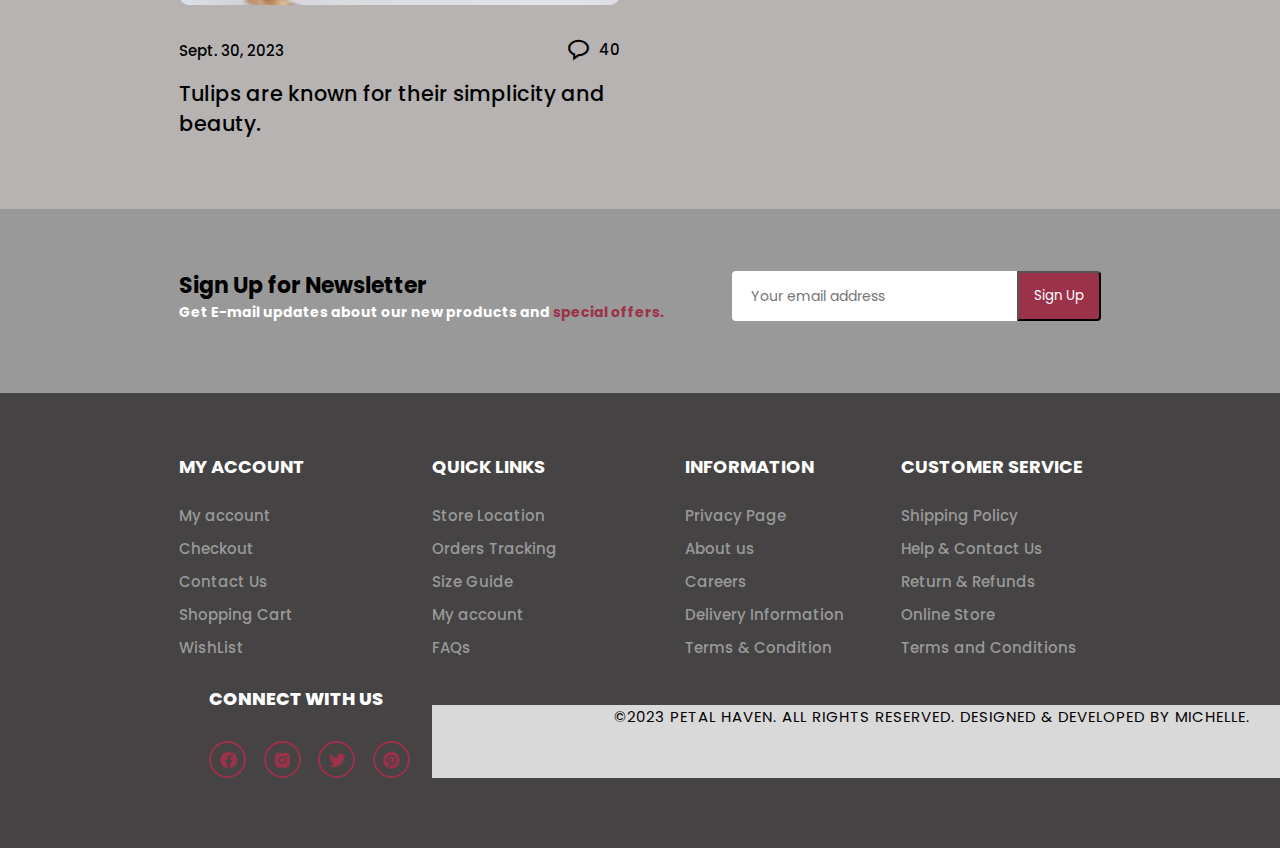
==== commit dc1913cd: "add edit" ====
--- a/index.html
+++ b/index.html
@@ -34,8 +34,8 @@
   </ul>
 
   <div class="h-icons">
-   <a href="#"><i class='bx bx-cart-alt'></i></a>
-   <a href="#"><i class='bx bx-phone'></i></a>
+   <a href="cart.html"><i class='bx bx-cart-alt'></i></a>
+   <a href="contact.html"><i class='bx bx-phone'></i></a>
    <a href="#"><i class='bx bx-heart' ></i></a>
    <div class="bx bx-menu" id="menu-icon"></div>
   </div>
@@ -44,8 +44,7 @@
  <!-- home section -->
  <section class="home">
   <div class="home-text">
-    <p>Top Trend</p>
-    <h1><i>2023 Flower <br> Trend</i></h1>
+    <h1>2023 Flower <br>Trend</h1>
     <br>
     <p>Express your love and affection to your <br> loved ones 
       through our beautiful <br> arrangement of flowers.</p>
--- a/css/style.css
+++ b/css/style.css
@@ -12,7 +12,7 @@
     --bg-color: #fff;
     --main-color: #9b324a;
     --text-color: #010101;
-    --2nd-color:#454343;
+    --2nd-color:product;
     --big-font:5rem;
     --h2-font:2.3rem;
     --p-font:1.3rem;
@@ -121,6 +121,7 @@
     color: var(--2nd-color);
     line-height: 1.3;
     margin-bottom: 25px;
+    display: contents;
 }
 
 .home-text p{
@@ -418,7 +419,7 @@
 }
 /* product page */
 
-#page-header{
+#page-header {
     width: 100%;
     height: 40vh;
     background-image: url(../img/home-bg2.jpg);
@@ -430,7 +431,9 @@
     text-align: left;
     margin-top: 100px;
     flex-direction: column;
-}
+   
+}
+
 #pagination {
     text-align: center;
 }
@@ -796,6 +799,101 @@
 
 
 /* Cart Page */
+#cart{
+    overflow-x: auto;
+}
+#cart table{
+    width: 100%;
+    border-collapse: collapse;
+    table-layout: fixed;
+    white-space: nowrap;
+}
+#cart table img{
+    width: 70px;
+}
+#cart table td:nth-child(1){
+    width: 100px;
+    text-align: center;
+}
+#cart table td:nth-child(2){
+    width: 150px;
+    text-align: center;
+}
+#cart table td:nth-child(3){
+    width: 250px;
+    text-align: center;
+}
+#cart table td:nth-child(4),
+#cart table td:nth-child(5),
+#cart table td:nth-child(6){
+    width: 150px;
+    text-align: center;
+}
+#cart table td:nth-child(5) input{
+    width: 70px;
+    padding: 10px 5px 10px 15px;
+}
+#cart table thead{
+    border: 1px solid var(--bg-color);
+    border-left: none;
+    border-right: none;
+}
+#cart table thead td{
+    font-weight: 700;
+    text-transform: uppercase;
+    font-size: 13px;
+    padding: 18px 0;
+}
+#cart table tbody tr td{
+    padding-top: 15px;
+}
+#cart table tbody td{
+    font-size: 13px;
+}
+#cart-add{
+    display: flex;
+    flex-wrap: wrap;
+    justify-content: space-between;
+}
+#coupon{
+    width: 50%;
+    margin-bottom: 30px;
+}
+#coupon h3,
+#subtotal  h3{
+    padding-bottom: 15px;
+}
+#coupon input{
+    padding: 10px 20px;
+    outline: none;
+    width: 60%;
+    margin-right: 10px;
+    border: 1px solid var(--bg-color);
+}
+#coupon button,
+#subtotal button{
+    background-color: var(--main-color);
+    color: var(--bg-color);
+    padding: 12px 20px;
+    border-radius: 10px;
+}
+#subtotal{
+    width: 50%;
+    margin-bottom: 30px;
+    border: 1px solid var(--bg-color);
+    padding: 30px;
+}
+#subtotal table{
+    border-collapse: collapse;
+    width: 100%;
+    margin-bottom: 20px;
+}
+#subtotal table td{
+    width: 50%;
+    border: 1px solid var(--bg-color);
+    padding: 10px;
+    font-size: 13px;
+}
 
 
 /* @media Sizes */
@@ -929,6 +1027,13 @@
     width: 100%; 
     margin-bottom: 30px;
   }
+  /* cart page */
+  #car-add{
+    flex-direction: column;
+  }
+  #coupon{
+    width: 100%;
+  }
 }
 
  /* Contact Page */
